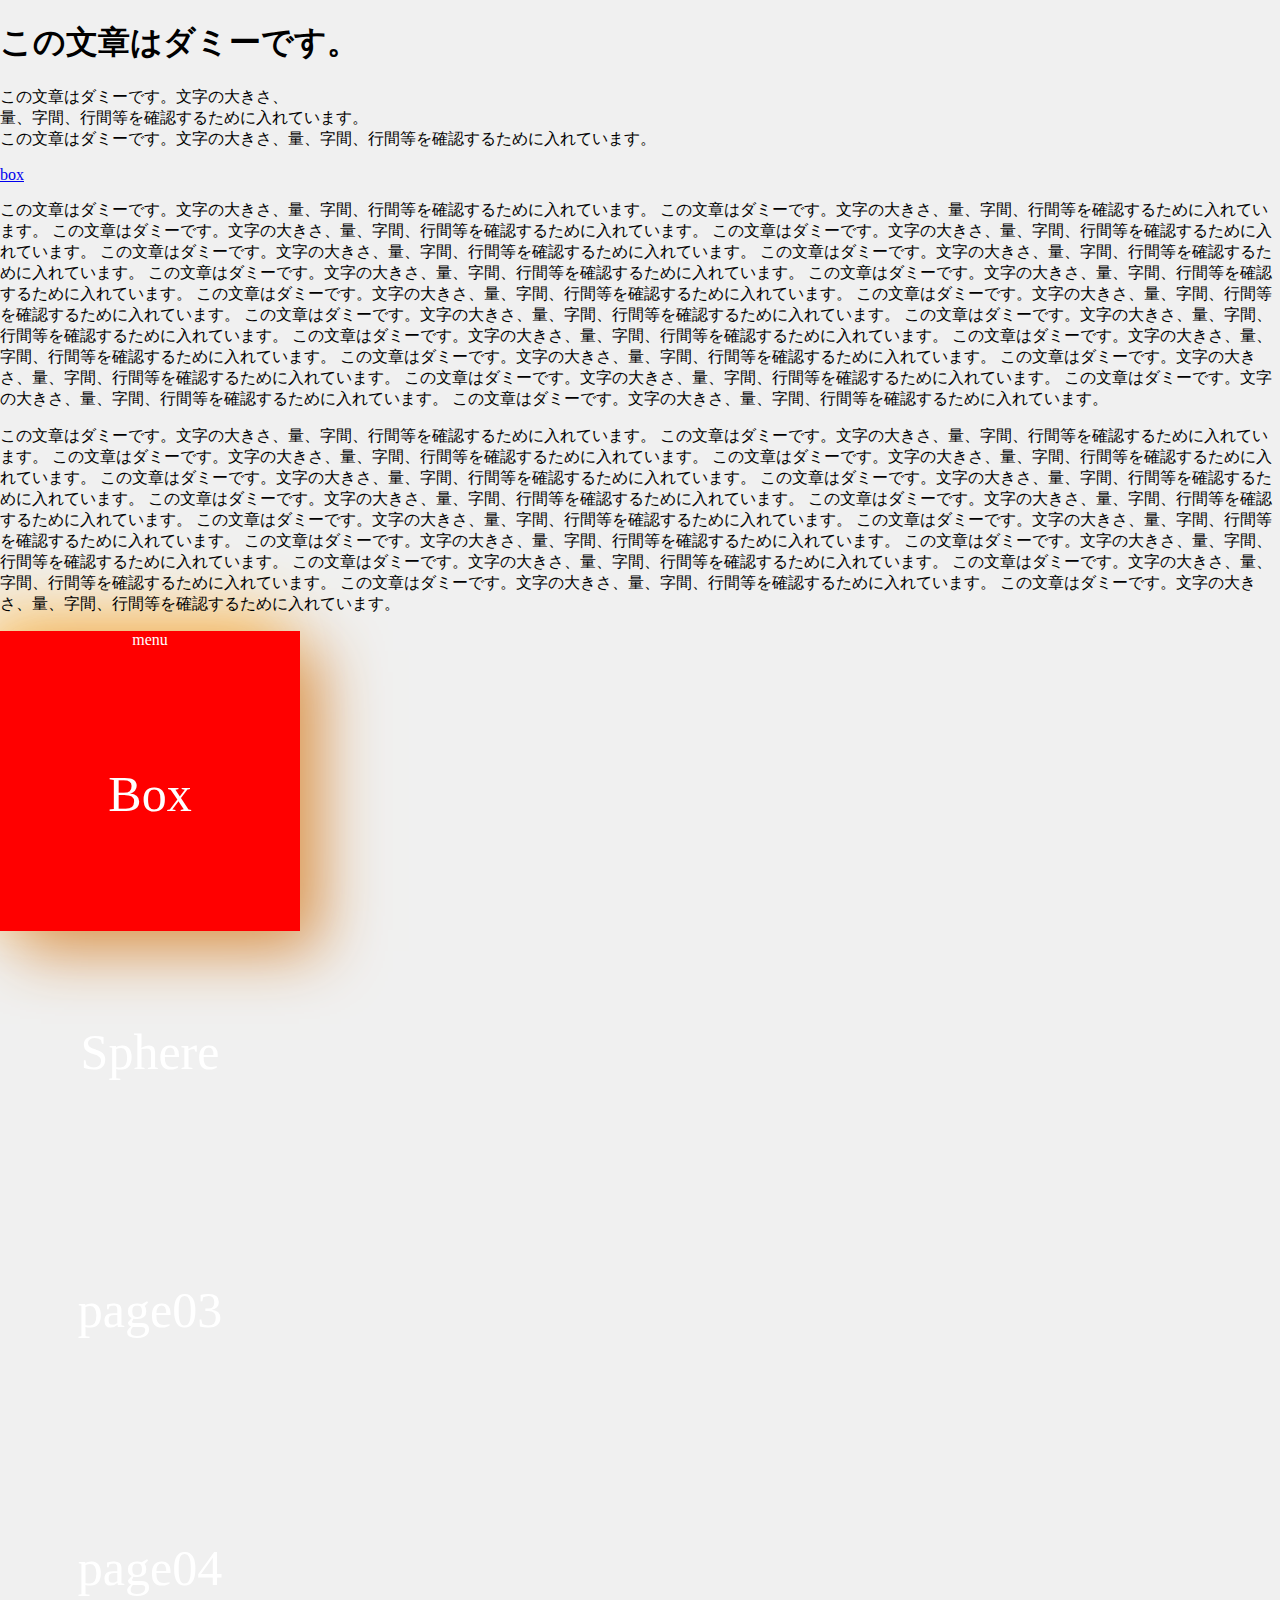
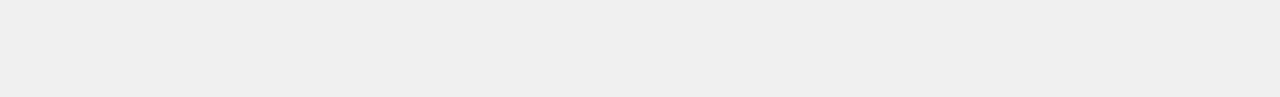
==== html/menu.html @ 265bd2ad "Update menu.html" ====
<!DOCTYPE html>
<html>
<head>
<meta charset="utf-8">
<link href="../css/style.css" rel="stylesheet" type="text/css" /><!-- css -->
<title>Mobile Website UI</title>
</head>

<script src="../js/jquery-1.10.2.min.js"></script><!-- jquery -->
<script src="../js/three.min.js"></script><!-- 3Dライブラリ -->
<!--<script src="js/libs/tween.min.js"></script> アニメーションライブラリ -->
<script src="../js/controls/TrackballControls.js"></script><!-- マウスカメラコントローラ -->
<script src="../js/renderers/CSS3DRenderer.js"></script><!-- CSSを使って3Dを扱うライブラリ -->

<body>
<div id="container"> <!--描画領域（今回はブラウザ全画面を対象にしています） -->
<!--<div class="content" id="num1">
    <a href="page01.html">Box</a>
</div>
<div class="content" id="num2">
    <a href="page02.html">Sphere</a>
</div>
<div class="content" id="num3">
    <a href="page03.html">page03</a>
</div>
<div class="content" id="num4">
    <a href="page04.html">page04</a>
</div>
-->
<div id="html">
    <h1>この文章はダミーです。</h1>
<p>
    この文章はダミーです。文字の大きさ、<br>量、字間、行間等を確認するために入れています。<br>
    この文章はダミーです。文字の大きさ、量、字間、行間等を確認するために入れています。</P>
    <a href="box.html"> box </a>
    
    <p>この文章はダミーです。文字の大きさ、量、字間、行間等を確認するために入れています。
    この文章はダミーです。文字の大きさ、量、字間、行間等を確認するために入れています。
    この文章はダミーです。文字の大きさ、量、字間、行間等を確認するために入れています。
    この文章はダミーです。文字の大きさ、量、字間、行間等を確認するために入れています。
    この文章はダミーです。文字の大きさ、量、字間、行間等を確認するために入れています。
    この文章はダミーです。文字の大きさ、量、字間、行間等を確認するために入れています。
    この文章はダミーです。文字の大きさ、量、字間、行間等を確認するために入れています。
    この文章はダミーです。文字の大きさ、量、字間、行間等を確認するために入れています。
    この文章はダミーです。文字の大きさ、量、字間、行間等を確認するために入れています。
    この文章はダミーです。文字の大きさ、量、字間、行間等を確認するために入れています。
    この文章はダミーです。文字の大きさ、量、字間、行間等を確認するために入れています。
    この文章はダミーです。文字の大きさ、量、字間、行間等を確認するために入れています。
    この文章はダミーです。文字の大きさ、量、字間、行間等を確認するために入れています。
    この文章はダミーです。文字の大きさ、量、字間、行間等を確認するために入れています。
    この文章はダミーです。文字の大きさ、量、字間、行間等を確認するために入れています。
    この文章はダミーです。文字の大きさ、量、字間、行間等を確認するために入れています。
    この文章はダミーです。文字の大きさ、量、字間、行間等を確認するために入れています。
    この文章はダミーです。文字の大きさ、量、字間、行間等を確認するために入れています。
    この文章はダミーです。文字の大きさ、量、字間、行間等を確認するために入れています。
    </p>
    <p>この文章はダミーです。文字の大きさ、量、字間、行間等を確認するために入れています。
    この文章はダミーです。文字の大きさ、量、字間、行間等を確認するために入れています。
    この文章はダミーです。文字の大きさ、量、字間、行間等を確認するために入れています。
    この文章はダミーです。文字の大きさ、量、字間、行間等を確認するために入れています。
    この文章はダミーです。文字の大きさ、量、字間、行間等を確認するために入れています。
    この文章はダミーです。文字の大きさ、量、字間、行間等を確認するために入れています。
    この文章はダミーです。文字の大きさ、量、字間、行間等を確認するために入れています。
    この文章はダミーです。文字の大きさ、量、字間、行間等を確認するために入れています。
    この文章はダミーです。文字の大きさ、量、字間、行間等を確認するために入れています。
    この文章はダミーです。文字の大きさ、量、字間、行間等を確認するために入れています。
    この文章はダミーです。文字の大きさ、量、字間、行間等を確認するために入れています。
    この文章はダミーです。文字の大きさ、量、字間、行間等を確認するために入れています。
    この文章はダミーです。文字の大きさ、量、字間、行間等を確認するために入れています。
    この文章はダミーです。文字の大きさ、量、字間、行間等を確認するために入れています。
    この文章はダミーです。文字の大きさ、量、字間、行間等を確認するために入れています。
    この文章はダミーです。文字の大きさ、量、字間、行間等を確認するために入れています。
</p>
    </div>

<div class="content" id="num5">
    <p>menu</p>
    <a href="page01.html">Box</a>
    <a href="page02.html">Sphere</a>
    <a href="page03.html">page03</a>
    <a href="page04.html">page04</a>
</div>
</div>
<script src="../js/app.js"></script><!-- メインプログラム -->

</body>
</html>
---- css/style.css ----
html,
body {
  height: 100%;
}
body {
  background-color: #f0f0f0;
  margin: 0;
  overflow: hidden;
}

.content {
  width: 300px;
  height: 300px;
  text-align: center;
}

#num1 {
  border-radius: 50px;
background: #93dcff;
box-shadow:  20px 20px 60px #7dbbd9, 
             -20px -20px 60px #a9fdff;
}

.content a {
  display: block;
  padding: 100px 0;
  text-align: center;
  font-size:50px;
  text-decoration: none;
  color:white;
}

#num2 {
border-radius: 50px;
background: linear-gradient(145deg, #6fff6f, #5ee65e);
box-shadow:  20px 20px 60px #58d958, 
             -20px -20px 60px #78ff78;
}

#num3 {
  border-radius: 50px;
background: linear-gradient(145deg, #ffd6ff, #e6b4e6);
box-shadow:  20px 20px 60px #d9aad9, 
             -20px -20px 60px #ffe6ff;background-color:pink;
}

#num4 {
  border-radius: 50px;
background: linear-gradient(145deg, #ffbd6b, #e69f5a);
box-shadow:  20px 20px 60px #d99655, 
             -20px -20px 60px #ffcc73;
}

#num2 {
  background-color:yellowgreen;
}

#num3 {
  background-color:pink;
}

#num4 {
  background-color:orange;
}

#num5 {
  border-radius; 70px;
  background: red;
  box-shadow:  20px 20px 60px #d99655, 
             -20px -20px 60px #ffcc73;
  color:white;
}
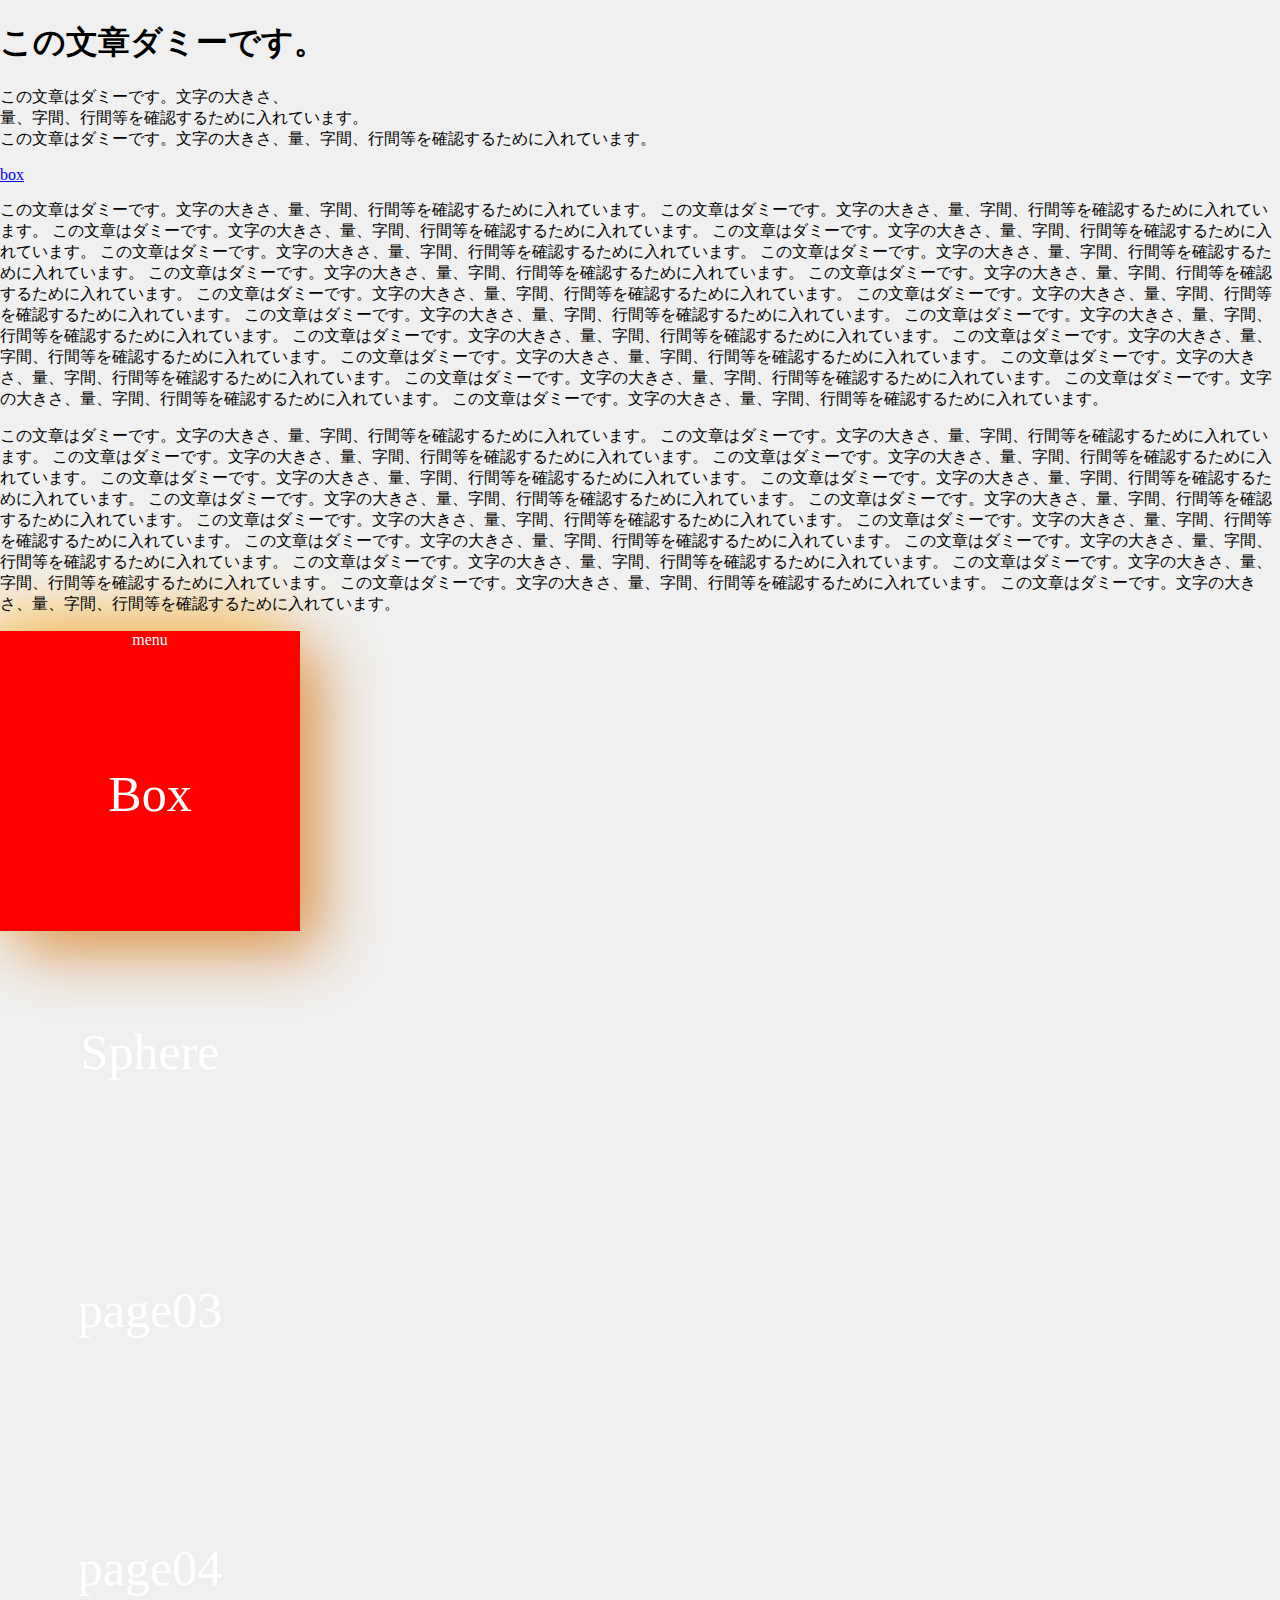
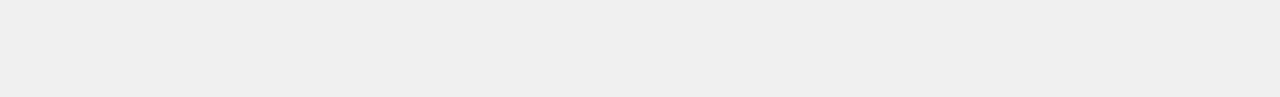
==== commit 62bd1009: "Update menu.html" ====
--- a/html/menu.html
+++ b/html/menu.html
@@ -13,7 +13,7 @@
 <script src="../js/renderers/CSS3DRenderer.js"></script><!-- CSSを使って3Dを扱うライブラリ -->
 
 <body>
-<div id="container"> <!--描画領域（今回はブラウザ全画面を対象にしています） -->
+    <div id="container"></div> <!--描画領域（今回はブラウザ全画面を対象にしています） -->
 <!--<div class="content" id="num1">
     <a href="page01.html">Box</a>
 </div>
@@ -27,12 +27,12 @@
     <a href="page04.html">page04</a>
 </div>
 -->
-<div id="html">
-    <h1>この文章はダミーです。</h1>
+<div id="">
+    <h1>この文章ダミーです。</h1>
 <p>
     この文章はダミーです。文字の大きさ、<br>量、字間、行間等を確認するために入れています。<br>
     この文章はダミーです。文字の大きさ、量、字間、行間等を確認するために入れています。</P>
-    <a href="box.html"> box </a>
+    <a href="page01.html"> box </a>
     
     <p>この文章はダミーです。文字の大きさ、量、字間、行間等を確認するために入れています。
     この文章はダミーです。文字の大きさ、量、字間、行間等を確認するために入れています。
@@ -80,7 +80,7 @@
     <a href="page03.html">page03</a>
     <a href="page04.html">page04</a>
 </div>
-</div>
+
 <script src="../js/app.js"></script><!-- メインプログラム -->
 
 </body>
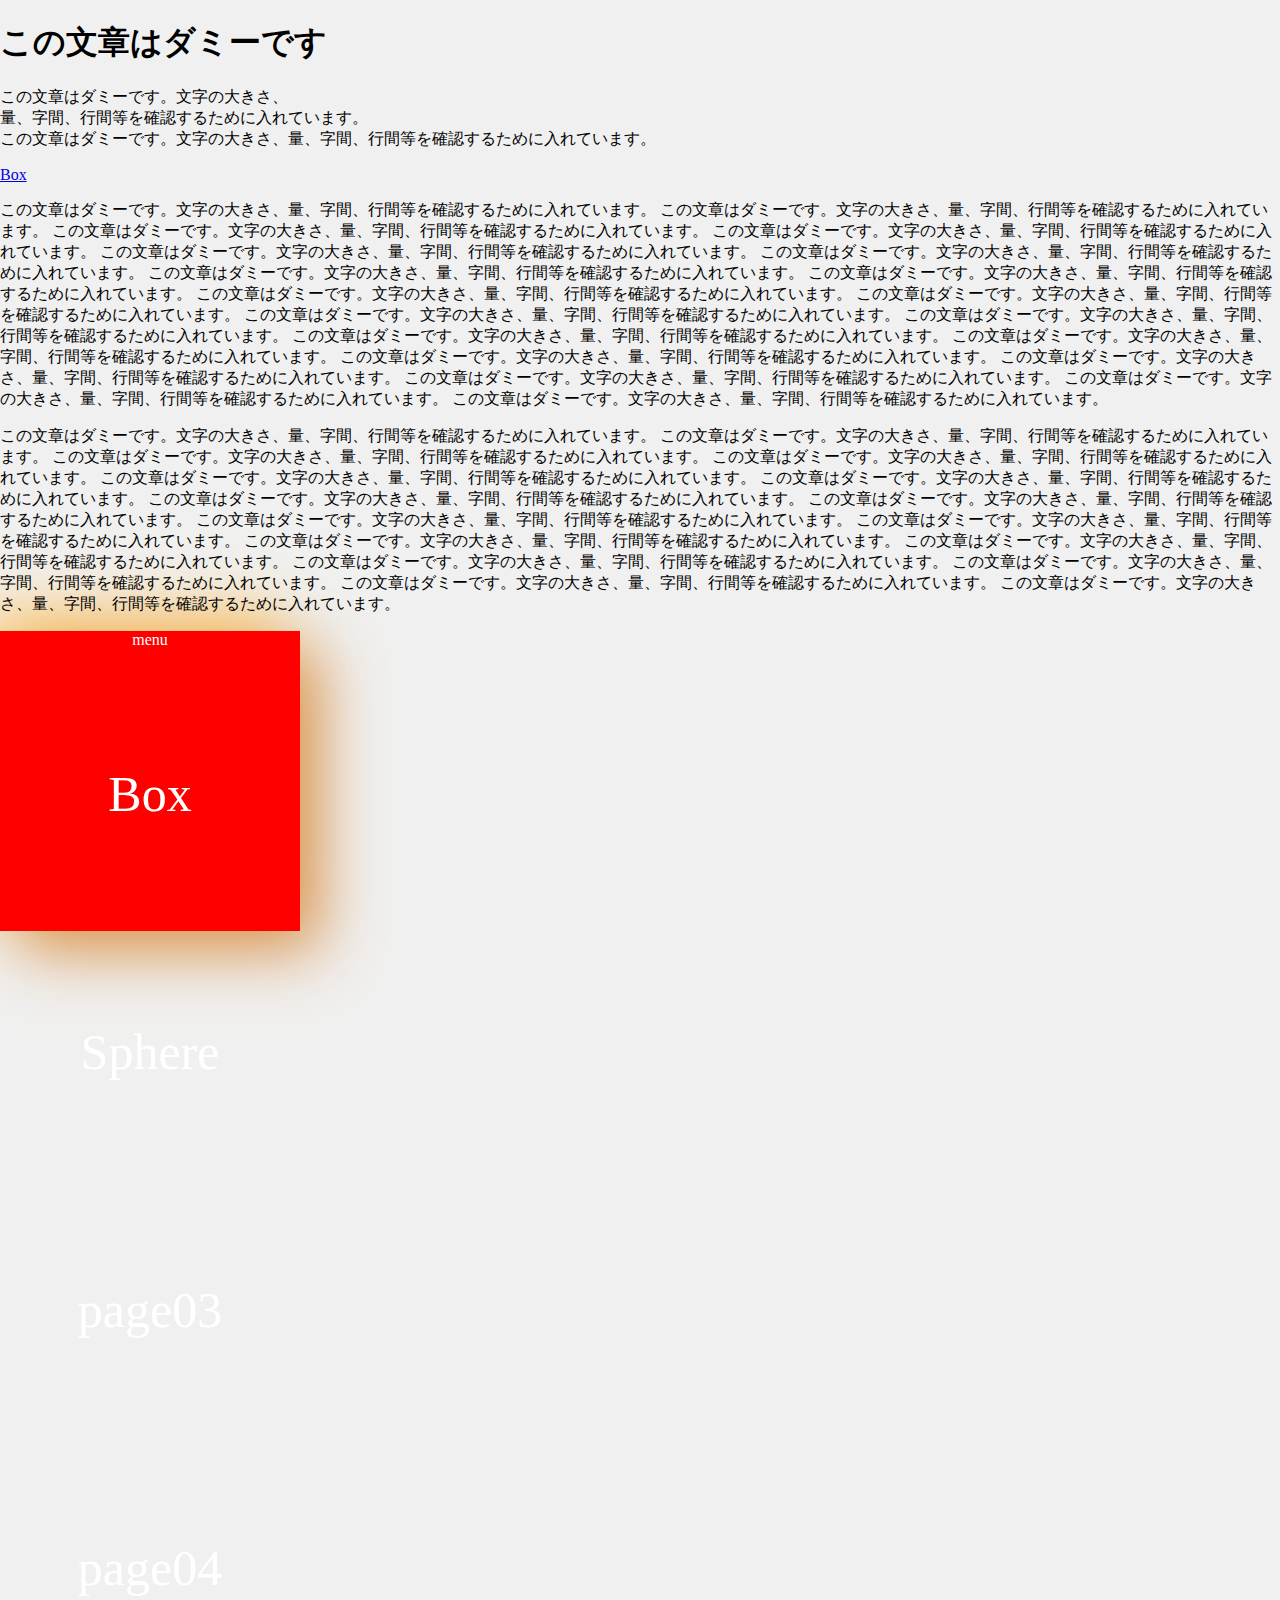
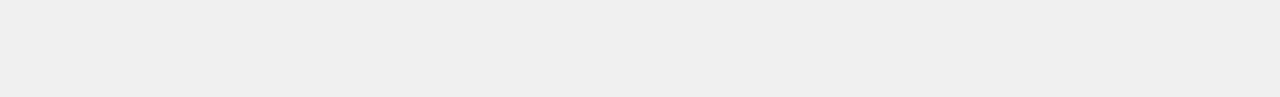
==== commit c71d817a: "Update menu.html" ====
--- a/html/menu.html
+++ b/html/menu.html
@@ -13,6 +13,7 @@
 <script src="../js/renderers/CSS3DRenderer.js"></script><!-- CSSを使って3Dを扱うライブラリ -->
 
 <body>
+    <div id="scroll">
     <div id="container"></div> <!--描画領域（今回はブラウザ全画面を対象にしています） -->
 <!--<div class="content" id="num1">
     <a href="page01.html">Box</a>
@@ -27,12 +28,12 @@
     <a href="page04.html">page04</a>
 </div>
 -->
-<div id="">
-    <h1>この文章ダミーです。</h1>
+<div id="text">
+    <h1>この文章はダミーです</h1>
 <p>
     この文章はダミーです。文字の大きさ、<br>量、字間、行間等を確認するために入れています。<br>
     この文章はダミーです。文字の大きさ、量、字間、行間等を確認するために入れています。</P>
-    <a href="page01.html"> box </a>
+    <a href="page01.html"> Box </a> <p id="number"></p>
     
     <p>この文章はダミーです。文字の大きさ、量、字間、行間等を確認するために入れています。
     この文章はダミーです。文字の大きさ、量、字間、行間等を確認するために入れています。
@@ -72,7 +73,7 @@
     この文章はダミーです。文字の大きさ、量、字間、行間等を確認するために入れています。
 </p>
     </div>
-
+<div id="container"></div>
 <div class="content" id="num5">
     <p>menu</p>
     <a href="page01.html">Box</a>
@@ -82,6 +83,7 @@
 </div>
 
 <script src="../js/app.js"></script><!-- メインプログラム -->
-
+    
+</div>
 </body>
 </html>
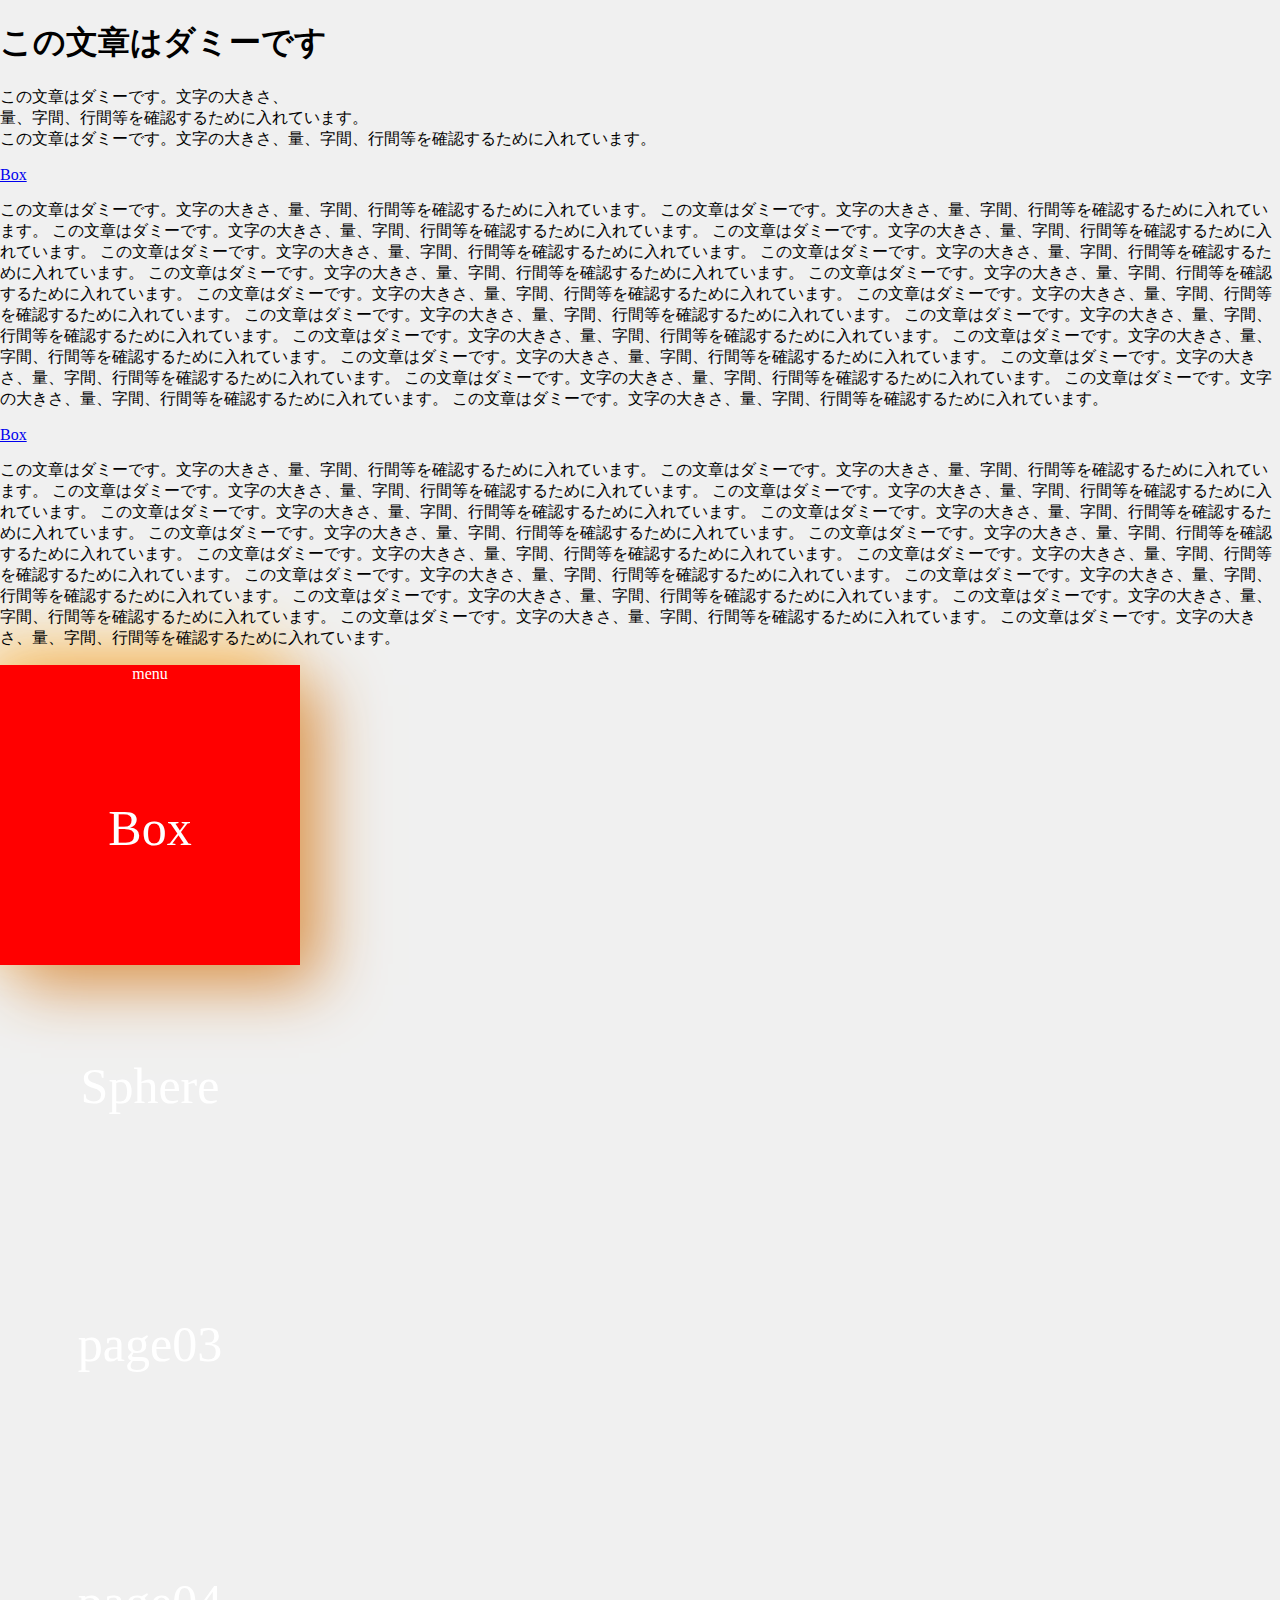
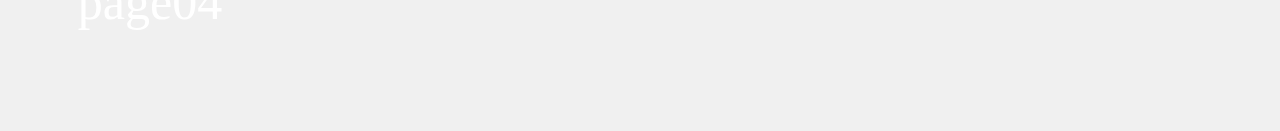
==== commit df068184: "Update menu.html" ====
--- a/html/menu.html
+++ b/html/menu.html
@@ -55,6 +55,7 @@
     この文章はダミーです。文字の大きさ、量、字間、行間等を確認するために入れています。
     この文章はダミーです。文字の大きさ、量、字間、行間等を確認するために入れています。
     </p>
+    <a href="page01.html"> Box </a>
     <p>この文章はダミーです。文字の大きさ、量、字間、行間等を確認するために入れています。
     この文章はダミーです。文字の大きさ、量、字間、行間等を確認するために入れています。
     この文章はダミーです。文字の大きさ、量、字間、行間等を確認するために入れています。
@@ -81,9 +82,9 @@
     <a href="page03.html">page03</a>
     <a href="page04.html">page04</a>
 </div>
-
+</div>
 <script src="../js/app.js"></script><!-- メインプログラム -->
     
-</div>
+
 </body>
 </html>
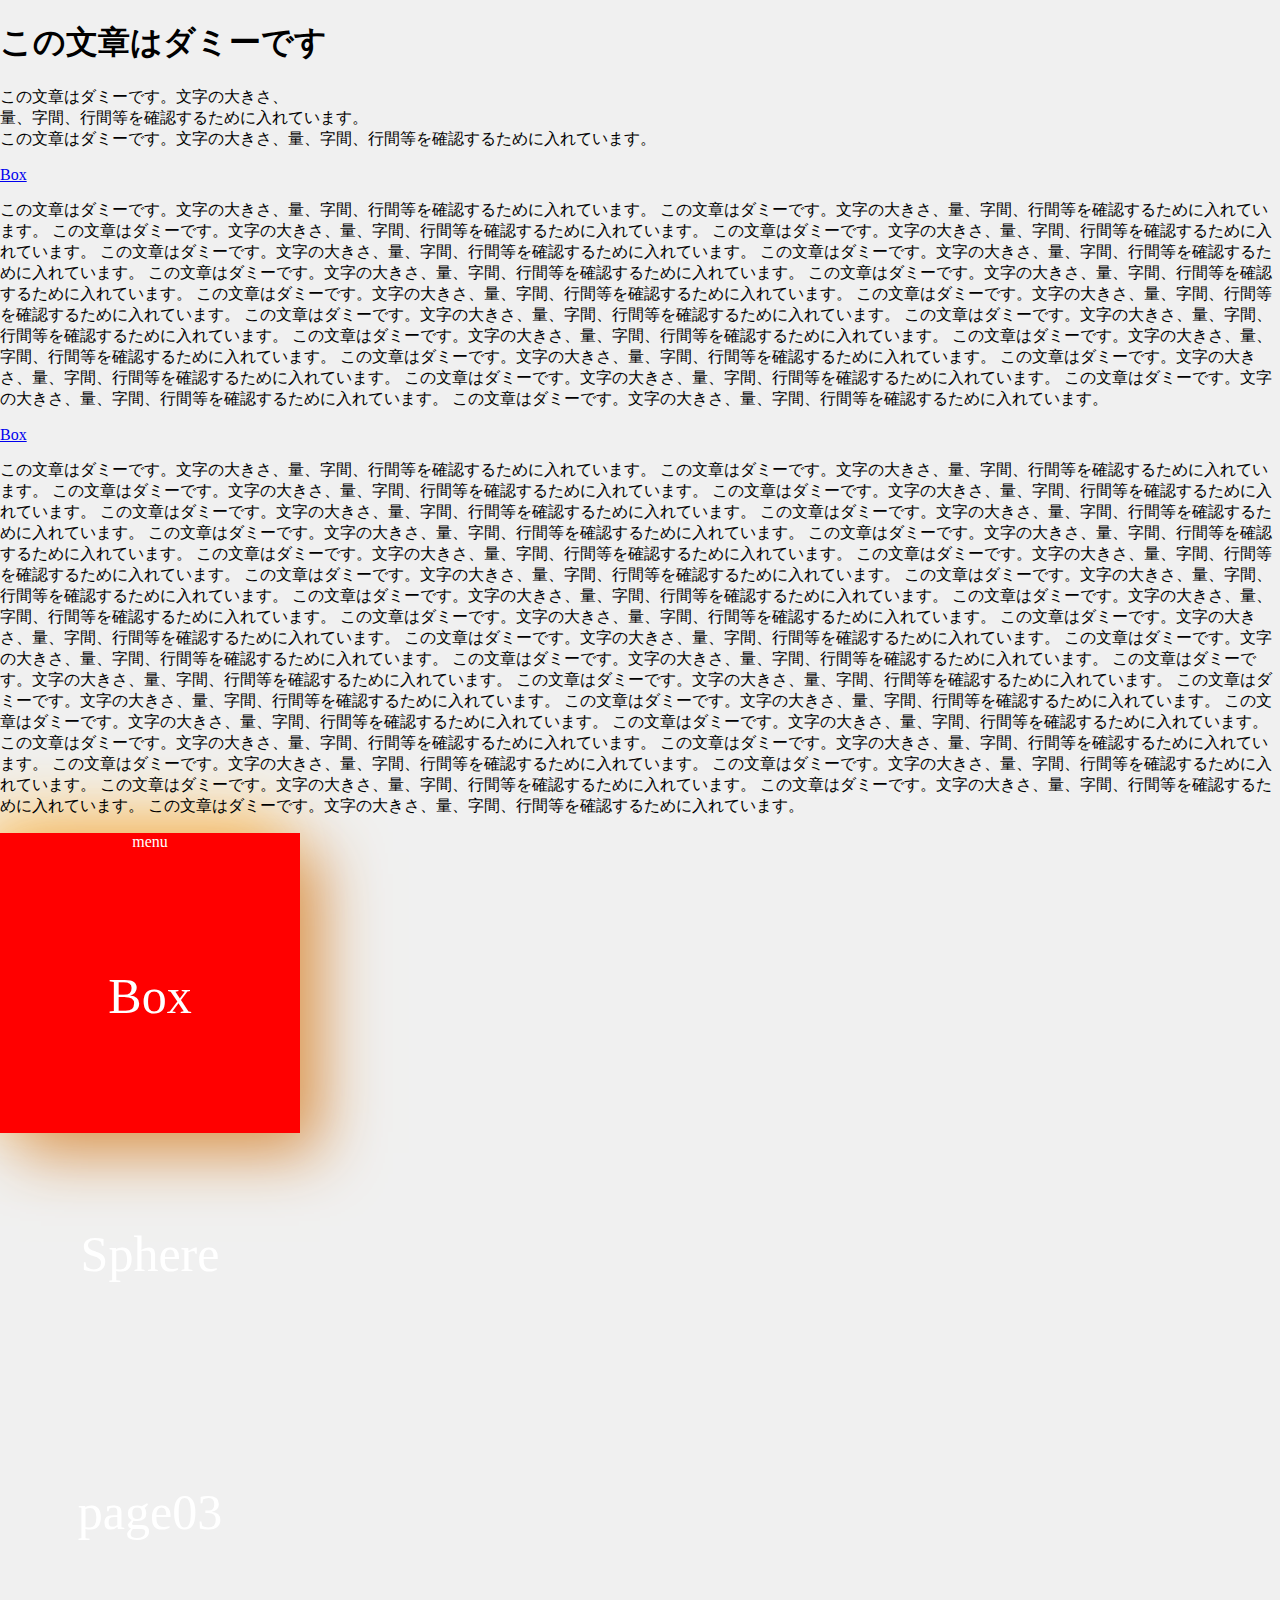
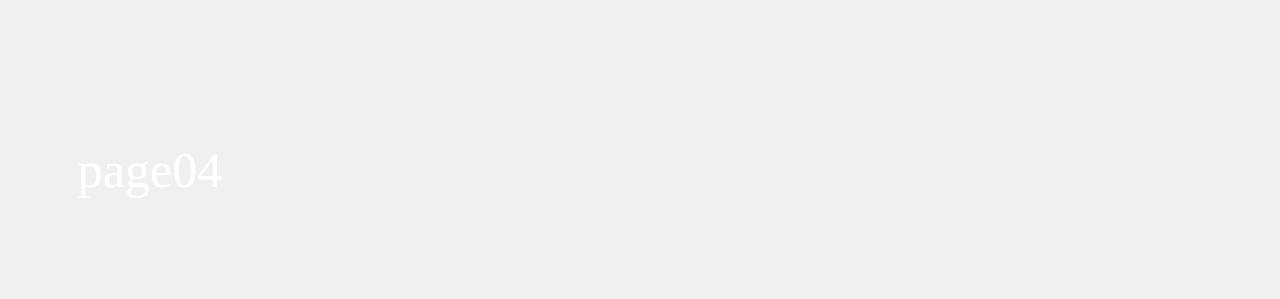
==== commit 36aaa2af: "Update menu.html" ====
--- a/html/menu.html
+++ b/html/menu.html
@@ -72,6 +72,22 @@
     この文章はダミーです。文字の大きさ、量、字間、行間等を確認するために入れています。
     この文章はダミーです。文字の大きさ、量、字間、行間等を確認するために入れています。
     この文章はダミーです。文字の大きさ、量、字間、行間等を確認するために入れています。
+    この文章はダミーです。文字の大きさ、量、字間、行間等を確認するために入れています。
+    この文章はダミーです。文字の大きさ、量、字間、行間等を確認するために入れています。
+    この文章はダミーです。文字の大きさ、量、字間、行間等を確認するために入れています。
+    この文章はダミーです。文字の大きさ、量、字間、行間等を確認するために入れています。
+    この文章はダミーです。文字の大きさ、量、字間、行間等を確認するために入れています。
+    この文章はダミーです。文字の大きさ、量、字間、行間等を確認するために入れています。
+    この文章はダミーです。文字の大きさ、量、字間、行間等を確認するために入れています。
+    この文章はダミーです。文字の大きさ、量、字間、行間等を確認するために入れています。
+    この文章はダミーです。文字の大きさ、量、字間、行間等を確認するために入れています。
+    この文章はダミーです。文字の大きさ、量、字間、行間等を確認するために入れています。
+    この文章はダミーです。文字の大きさ、量、字間、行間等を確認するために入れています。
+    この文章はダミーです。文字の大きさ、量、字間、行間等を確認するために入れています。
+    この文章はダミーです。文字の大きさ、量、字間、行間等を確認するために入れています。
+    この文章はダミーです。文字の大きさ、量、字間、行間等を確認するために入れています。
+    この文章はダミーです。文字の大きさ、量、字間、行間等を確認するために入れています。
+    この文章はダミーです。文字の大きさ、量、字間、行間等を確認するために入れています。
 </p>
     </div>
 <div id="container"></div>
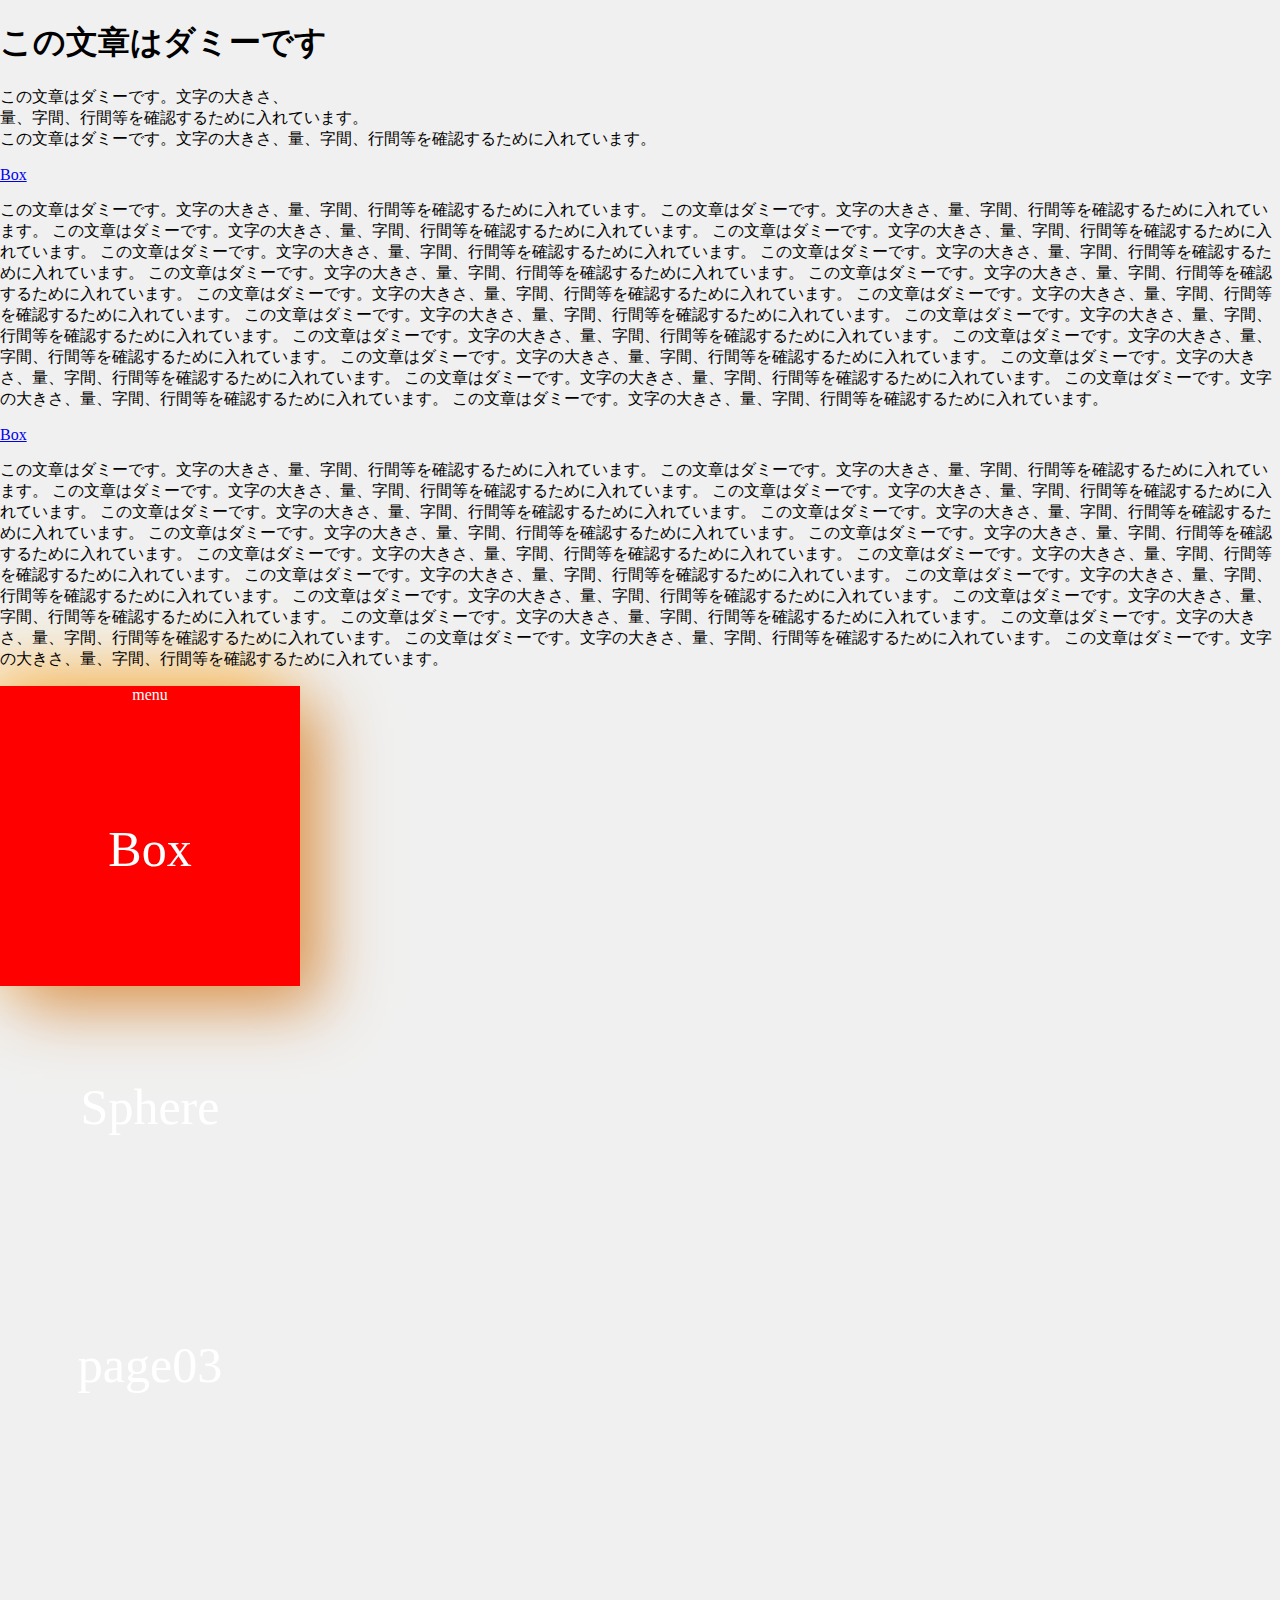
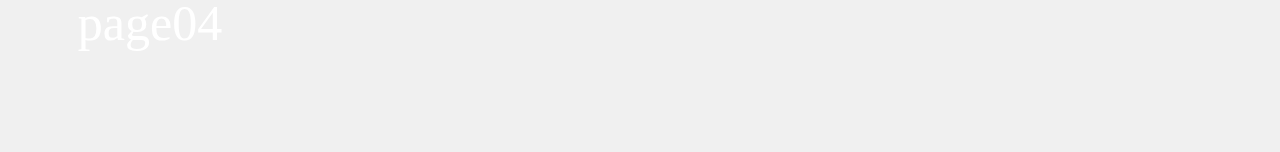
==== commit 985e8a18: "Update menu.html" ====
--- a/html/menu.html
+++ b/html/menu.html
@@ -74,20 +74,6 @@
     この文章はダミーです。文字の大きさ、量、字間、行間等を確認するために入れています。
     この文章はダミーです。文字の大きさ、量、字間、行間等を確認するために入れています。
     この文章はダミーです。文字の大きさ、量、字間、行間等を確認するために入れています。
-    この文章はダミーです。文字の大きさ、量、字間、行間等を確認するために入れています。
-    この文章はダミーです。文字の大きさ、量、字間、行間等を確認するために入れています。
-    この文章はダミーです。文字の大きさ、量、字間、行間等を確認するために入れています。
-    この文章はダミーです。文字の大きさ、量、字間、行間等を確認するために入れています。
-    この文章はダミーです。文字の大きさ、量、字間、行間等を確認するために入れています。
-    この文章はダミーです。文字の大きさ、量、字間、行間等を確認するために入れています。
-    この文章はダミーです。文字の大きさ、量、字間、行間等を確認するために入れています。
-    この文章はダミーです。文字の大きさ、量、字間、行間等を確認するために入れています。
-    この文章はダミーです。文字の大きさ、量、字間、行間等を確認するために入れています。
-    この文章はダミーです。文字の大きさ、量、字間、行間等を確認するために入れています。
-    この文章はダミーです。文字の大きさ、量、字間、行間等を確認するために入れています。
-    この文章はダミーです。文字の大きさ、量、字間、行間等を確認するために入れています。
-    この文章はダミーです。文字の大きさ、量、字間、行間等を確認するために入れています。
-    この文章はダミーです。文字の大きさ、量、字間、行間等を確認するために入れています。
 </p>
     </div>
 <div id="container"></div>
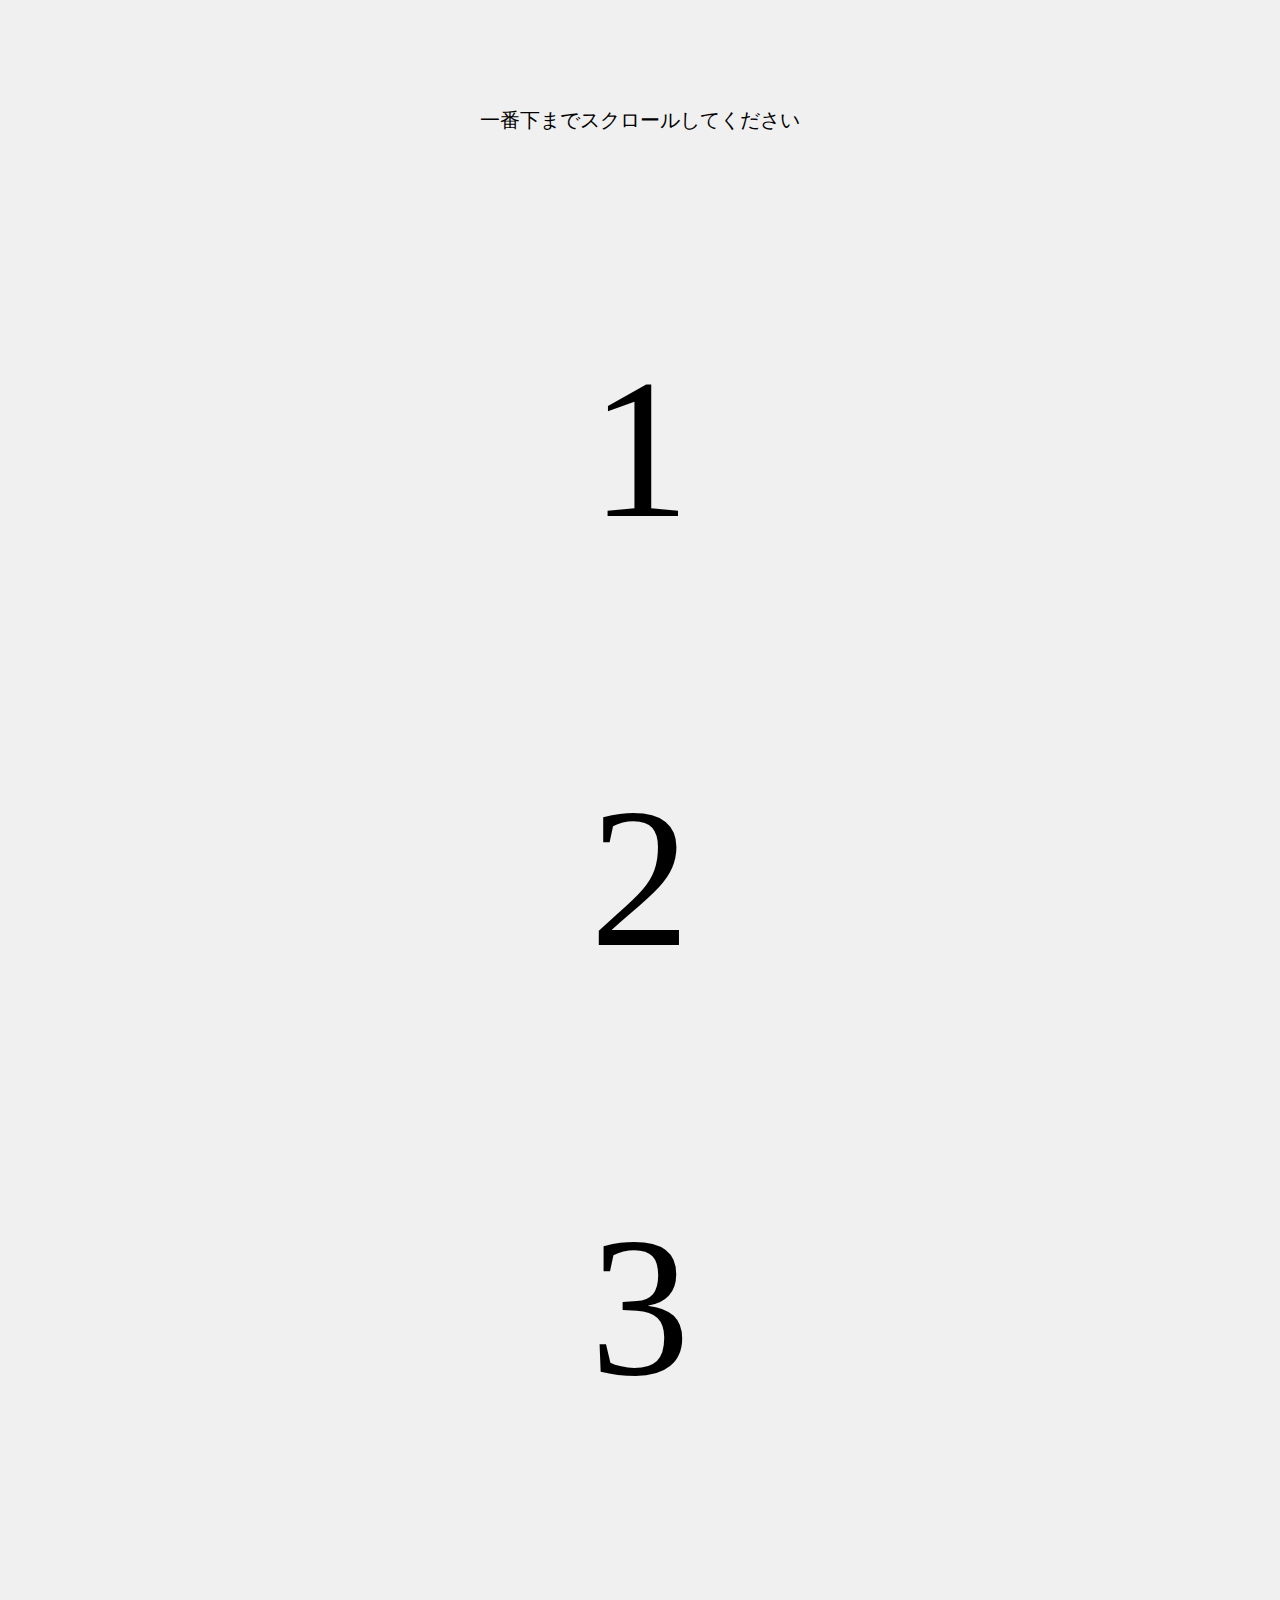
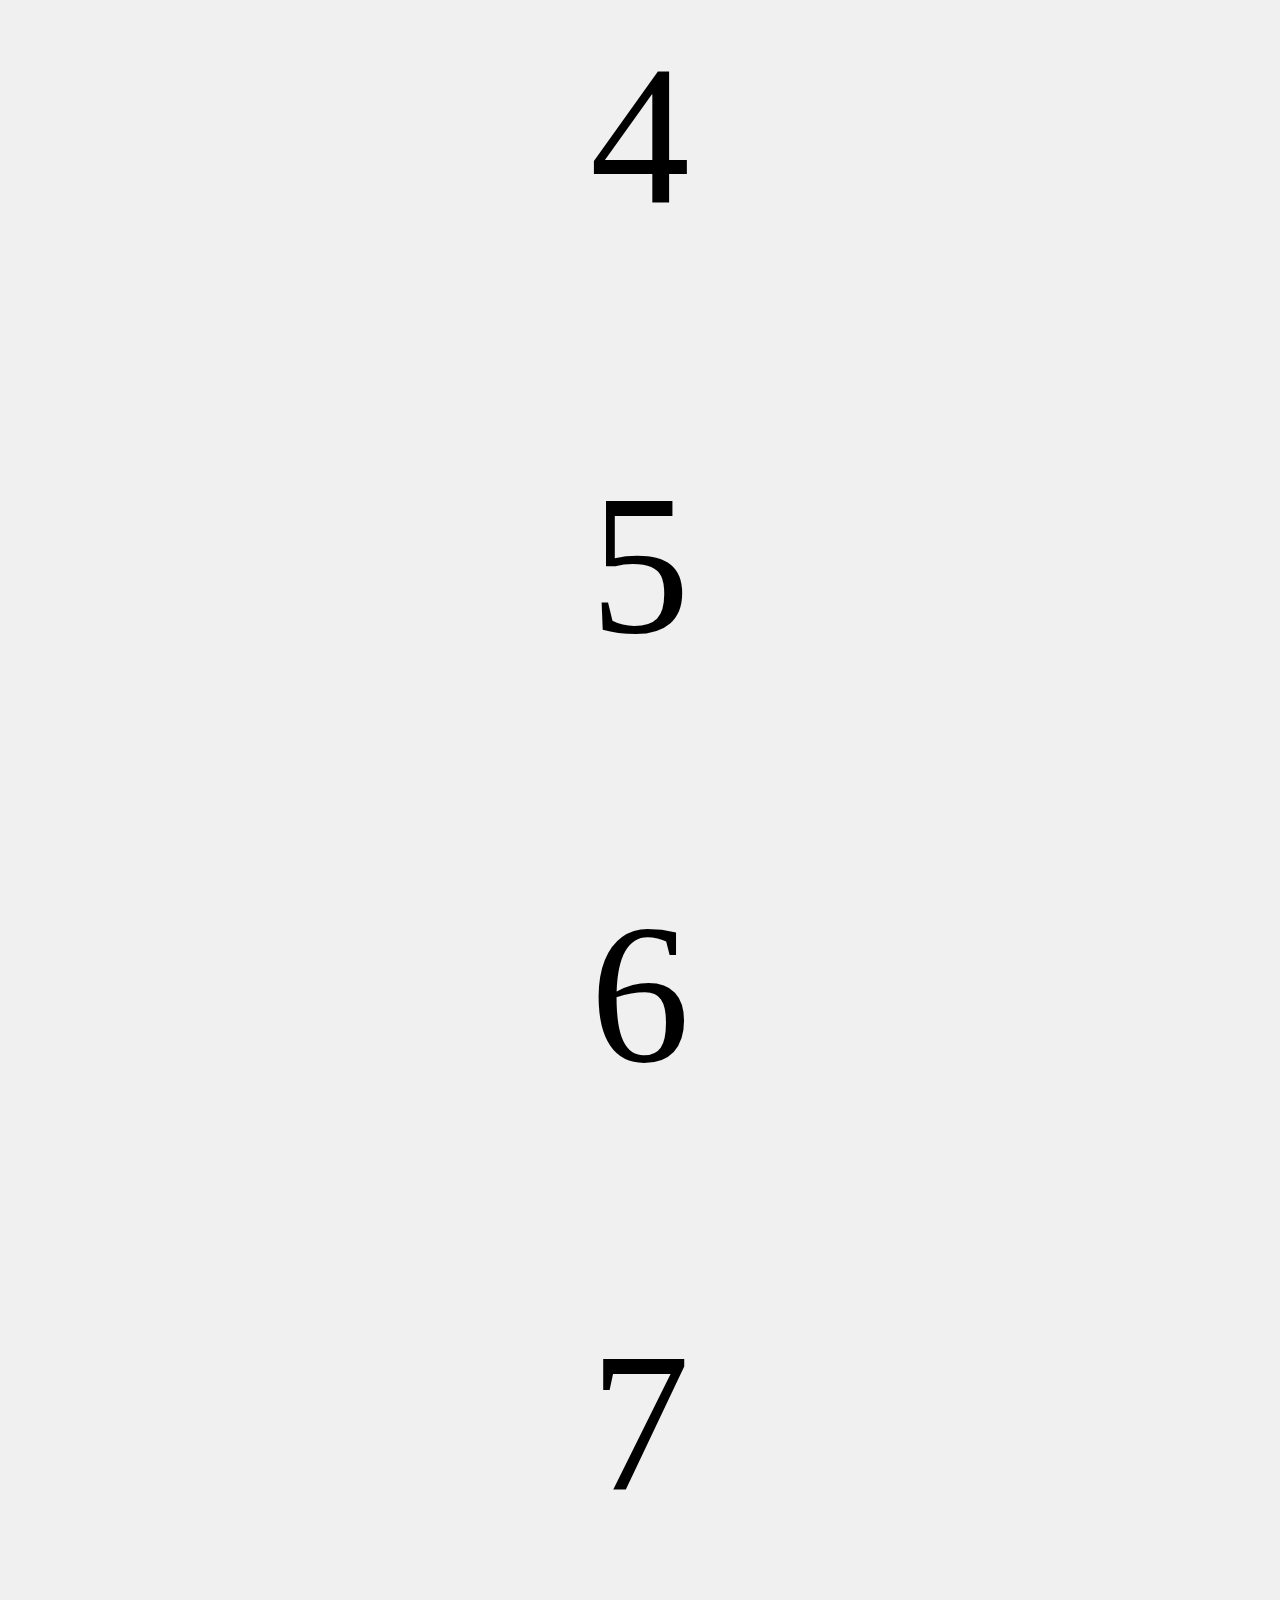
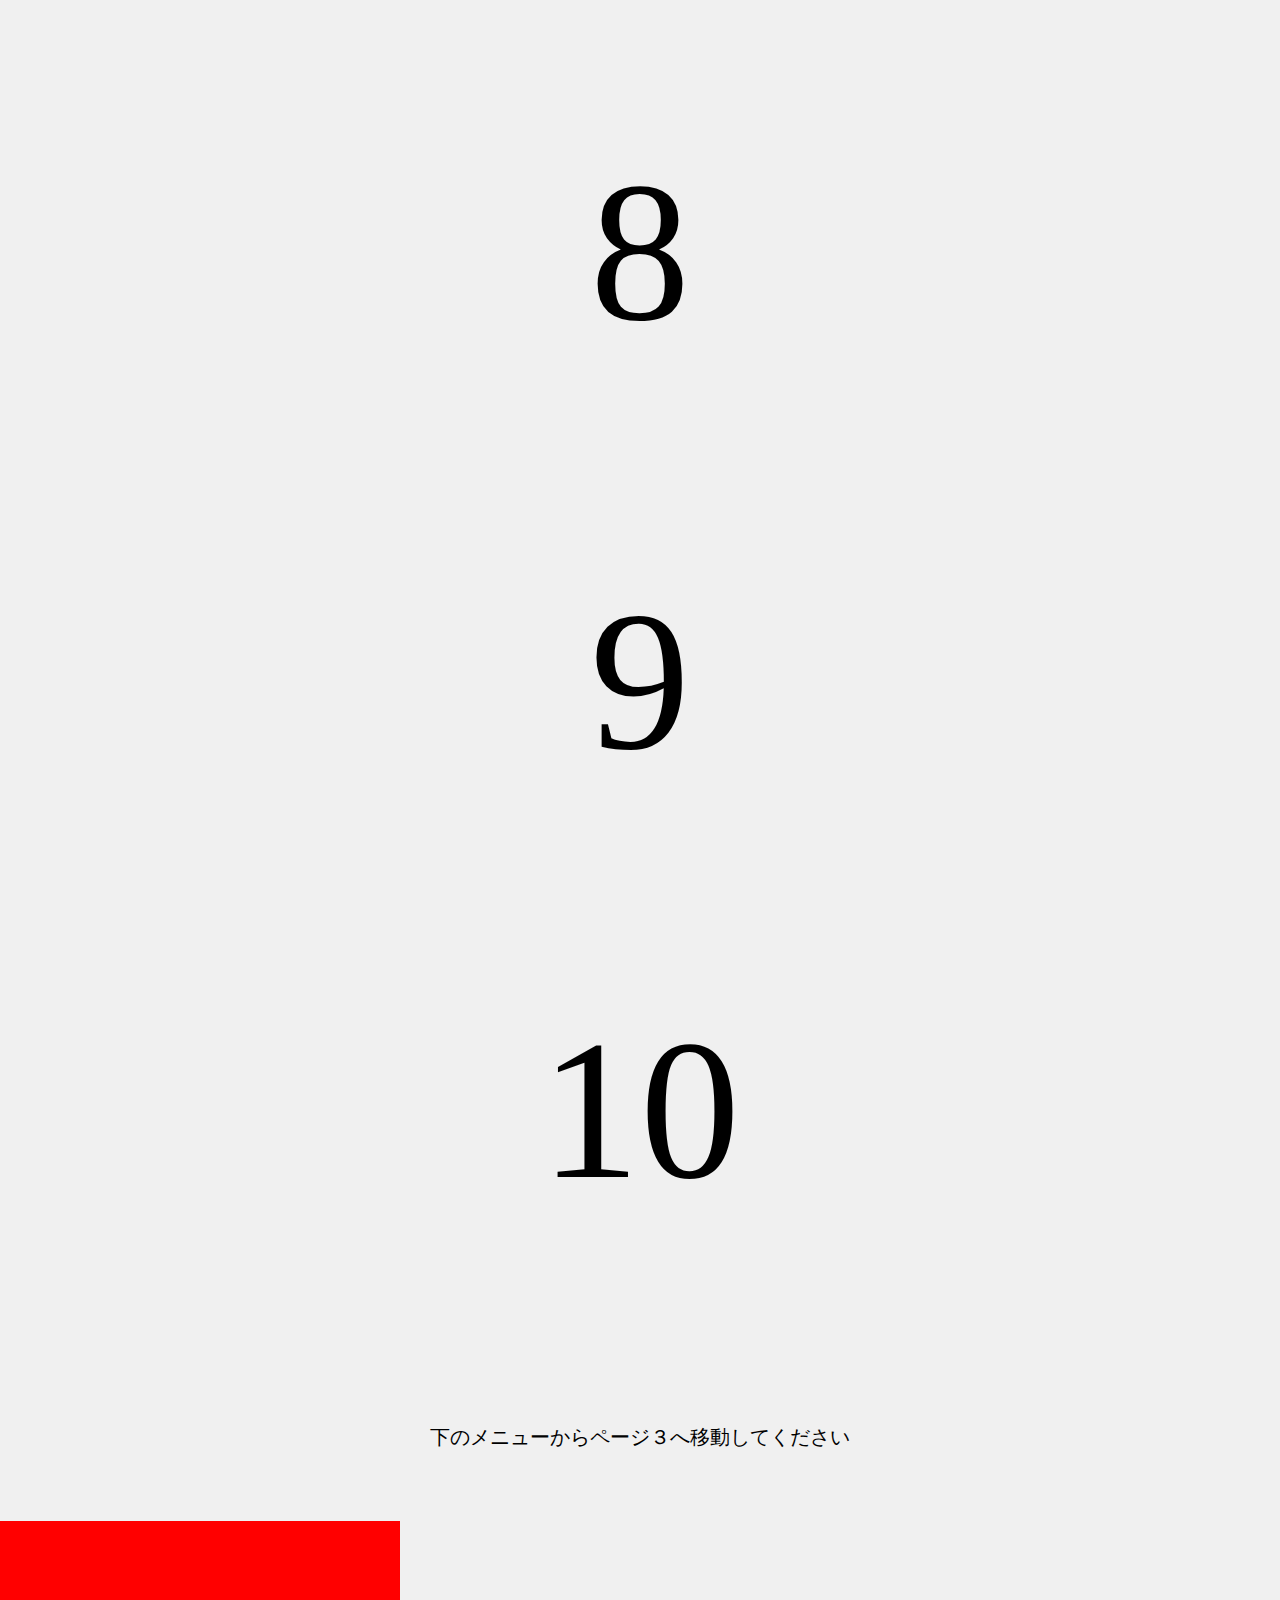
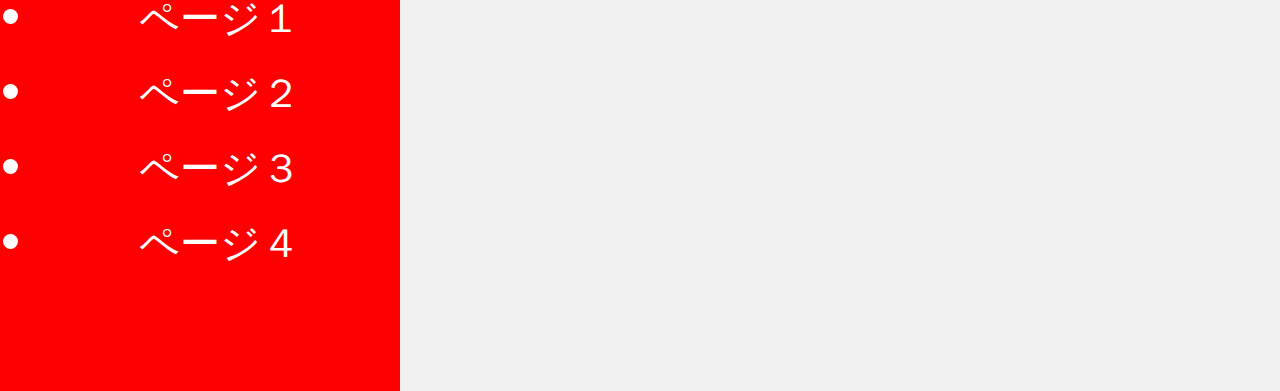
==== commit 460315c4: "Update menu.html" ====
--- a/html/menu.html
+++ b/html/menu.html
@@ -13,79 +13,44 @@
 <script src="../js/renderers/CSS3DRenderer.js"></script><!-- CSSを使って3Dを扱うライブラリ -->
 
 <body>
+    <p id="number"></p>
     <div id="scroll">
-    <div id="container"></div> <!--描画領域（今回はブラウザ全画面を対象にしています） -->
-<!--<div class="content" id="num1">
-    <a href="page01.html">Box</a>
-</div>
-<div class="content" id="num2">
-    <a href="page02.html">Sphere</a>
-</div>
-<div class="content" id="num3">
-    <a href="page03.html">page03</a>
-</div>
-<div class="content" id="num4">
-    <a href="page04.html">page04</a>
-</div>
--->
-<div id="text">
-    <h1>この文章はダミーです</h1>
-<p>
-    この文章はダミーです。文字の大きさ、<br>量、字間、行間等を確認するために入れています。<br>
-    この文章はダミーです。文字の大きさ、量、字間、行間等を確認するために入れています。</P>
-    <a href="page01.html"> Box </a> <p id="number"></p>
-    
-    <p>この文章はダミーです。文字の大きさ、量、字間、行間等を確認するために入れています。
-    この文章はダミーです。文字の大きさ、量、字間、行間等を確認するために入れています。
-    この文章はダミーです。文字の大きさ、量、字間、行間等を確認するために入れています。
-    この文章はダミーです。文字の大きさ、量、字間、行間等を確認するために入れています。
-    この文章はダミーです。文字の大きさ、量、字間、行間等を確認するために入れています。
-    この文章はダミーです。文字の大きさ、量、字間、行間等を確認するために入れています。
-    この文章はダミーです。文字の大きさ、量、字間、行間等を確認するために入れています。
-    この文章はダミーです。文字の大きさ、量、字間、行間等を確認するために入れています。
-    この文章はダミーです。文字の大きさ、量、字間、行間等を確認するために入れています。
-    この文章はダミーです。文字の大きさ、量、字間、行間等を確認するために入れています。
-    この文章はダミーです。文字の大きさ、量、字間、行間等を確認するために入れています。
-    この文章はダミーです。文字の大きさ、量、字間、行間等を確認するために入れています。
-    この文章はダミーです。文字の大きさ、量、字間、行間等を確認するために入れています。
-    この文章はダミーです。文字の大きさ、量、字間、行間等を確認するために入れています。
-    この文章はダミーです。文字の大きさ、量、字間、行間等を確認するために入れています。
-    この文章はダミーです。文字の大きさ、量、字間、行間等を確認するために入れています。
-    この文章はダミーです。文字の大きさ、量、字間、行間等を確認するために入れています。
-    この文章はダミーです。文字の大きさ、量、字間、行間等を確認するために入れています。
-    この文章はダミーです。文字の大きさ、量、字間、行間等を確認するために入れています。
-    </p>
-    <a href="page01.html"> Box </a>
-    <p>この文章はダミーです。文字の大きさ、量、字間、行間等を確認するために入れています。
-    この文章はダミーです。文字の大きさ、量、字間、行間等を確認するために入れています。
-    この文章はダミーです。文字の大きさ、量、字間、行間等を確認するために入れています。
-    この文章はダミーです。文字の大きさ、量、字間、行間等を確認するために入れています。
-    この文章はダミーです。文字の大きさ、量、字間、行間等を確認するために入れています。
-    この文章はダミーです。文字の大きさ、量、字間、行間等を確認するために入れています。
-    この文章はダミーです。文字の大きさ、量、字間、行間等を確認するために入れています。
-    この文章はダミーです。文字の大きさ、量、字間、行間等を確認するために入れています。
-    この文章はダミーです。文字の大きさ、量、字間、行間等を確認するために入れています。
-    この文章はダミーです。文字の大きさ、量、字間、行間等を確認するために入れています。
-    この文章はダミーです。文字の大きさ、量、字間、行間等を確認するために入れています。
-    この文章はダミーです。文字の大きさ、量、字間、行間等を確認するために入れています。
-    この文章はダミーです。文字の大きさ、量、字間、行間等を確認するために入れています。
-    この文章はダミーです。文字の大きさ、量、字間、行間等を確認するために入れています。
-    この文章はダミーです。文字の大きさ、量、字間、行間等を確認するために入れています。
-    この文章はダミーです。文字の大きさ、量、字間、行間等を確認するために入れています。
-    この文章はダミーです。文字の大きさ、量、字間、行間等を確認するために入れています。
-    この文章はダミーです。文字の大きさ、量、字間、行間等を確認するために入れています。
-</p>
+        <div id="container"></div> <!--描画領域（今回はブラウザ全画面を対象にしています） -->
+        <div id="text">
+　             <p class="instructor" id="inst_top">一番下までスクロールしてください</p>
+            <div id="num">
+             <p>1</p>
+             <p>2</p>
+             <p>3</p>
+             <p>4</p>
+             <p>5</p>
+             <p>6</p>
+             <p>7</p>
+             <p>8</p>
+             <p>9</p>
+             <p>10</p>
+             </div>
+               <p class="instructor" id="inst_bottom">下のメニューからページ３へ移動してください</p>
+        </div>
+        <div id="container"></div>
+        <div class="content" id="num5">
+                 <ul class="drawer-list">
+                  <li class="drawer-item">
+                    <a href="menu.html">ページ１</a>
+                  </li>
+                  <li class="drawer-item">
+                     <a href="menu.html">ページ２</a>
+                  </li>
+                  <li class="drawer-item">
+                    <a href="page03.html">ページ３</a>
+                  </li>
+                  <li class="drawer-item">
+                    <a href="menu.html">ページ４</a>
+                  </li>
+                </ul>
+        </div>
     </div>
-<div id="container"></div>
-<div class="content" id="num5">
-    <p>menu</p>
-    <a href="page01.html">Box</a>
-    <a href="page02.html">Sphere</a>
-    <a href="page03.html">page03</a>
-    <a href="page04.html">page04</a>
-</div>
-</div>
-<script src="../js/app.js"></script><!-- メインプログラム -->
+    <script src="../js/app.js"></script><!-- メインプログラム -->
     
 
 </body>
--- a/css/style.css
+++ b/css/style.css
@@ -8,10 +8,35 @@
   overflow: hidden;
 }
 
+
+#text {
+  text-align:center;
+}
+#num {
+  font-size:200px;
+}
+
+.instructor {
+    text-align: center;
+    font-size: 20px;
+}
+
+#inst_top {
+    padding-top: 50px;
+}
+
+#inst_bottom {
+    padding-bottom: 50px;
+}
+
+.drawer-item{
+    
+  }
 .content {
   width: 300px;
   height: 300px;
   text-align: center;
+  font-size:50px;
 }
 
 #num1 {
@@ -29,6 +54,11 @@
   text-decoration: none;
   color:white;
 }
+
+
+
+
+
 
 #num2 {
 border-radius: 50px;
@@ -64,9 +94,22 @@
 }
 
 #num5 {
+  width:400px;
+  height:450px;
   border-radius; 70px;
   background: red;
-  box-shadow:  20px 20px 60px #d99655, 
-             -20px -20px 60px #ffcc73;
+  display: block;
+  padding: 10px 0;
+  text-align: center;
+  font-size:50px;
+  text-decoration: none;
   color:white;
 }
+
+#num5 a {
+  padding: 10px 0;
+  text-align: center;
+  font-size:40px;
+  text-decoration: none;
+  color:white;
+}
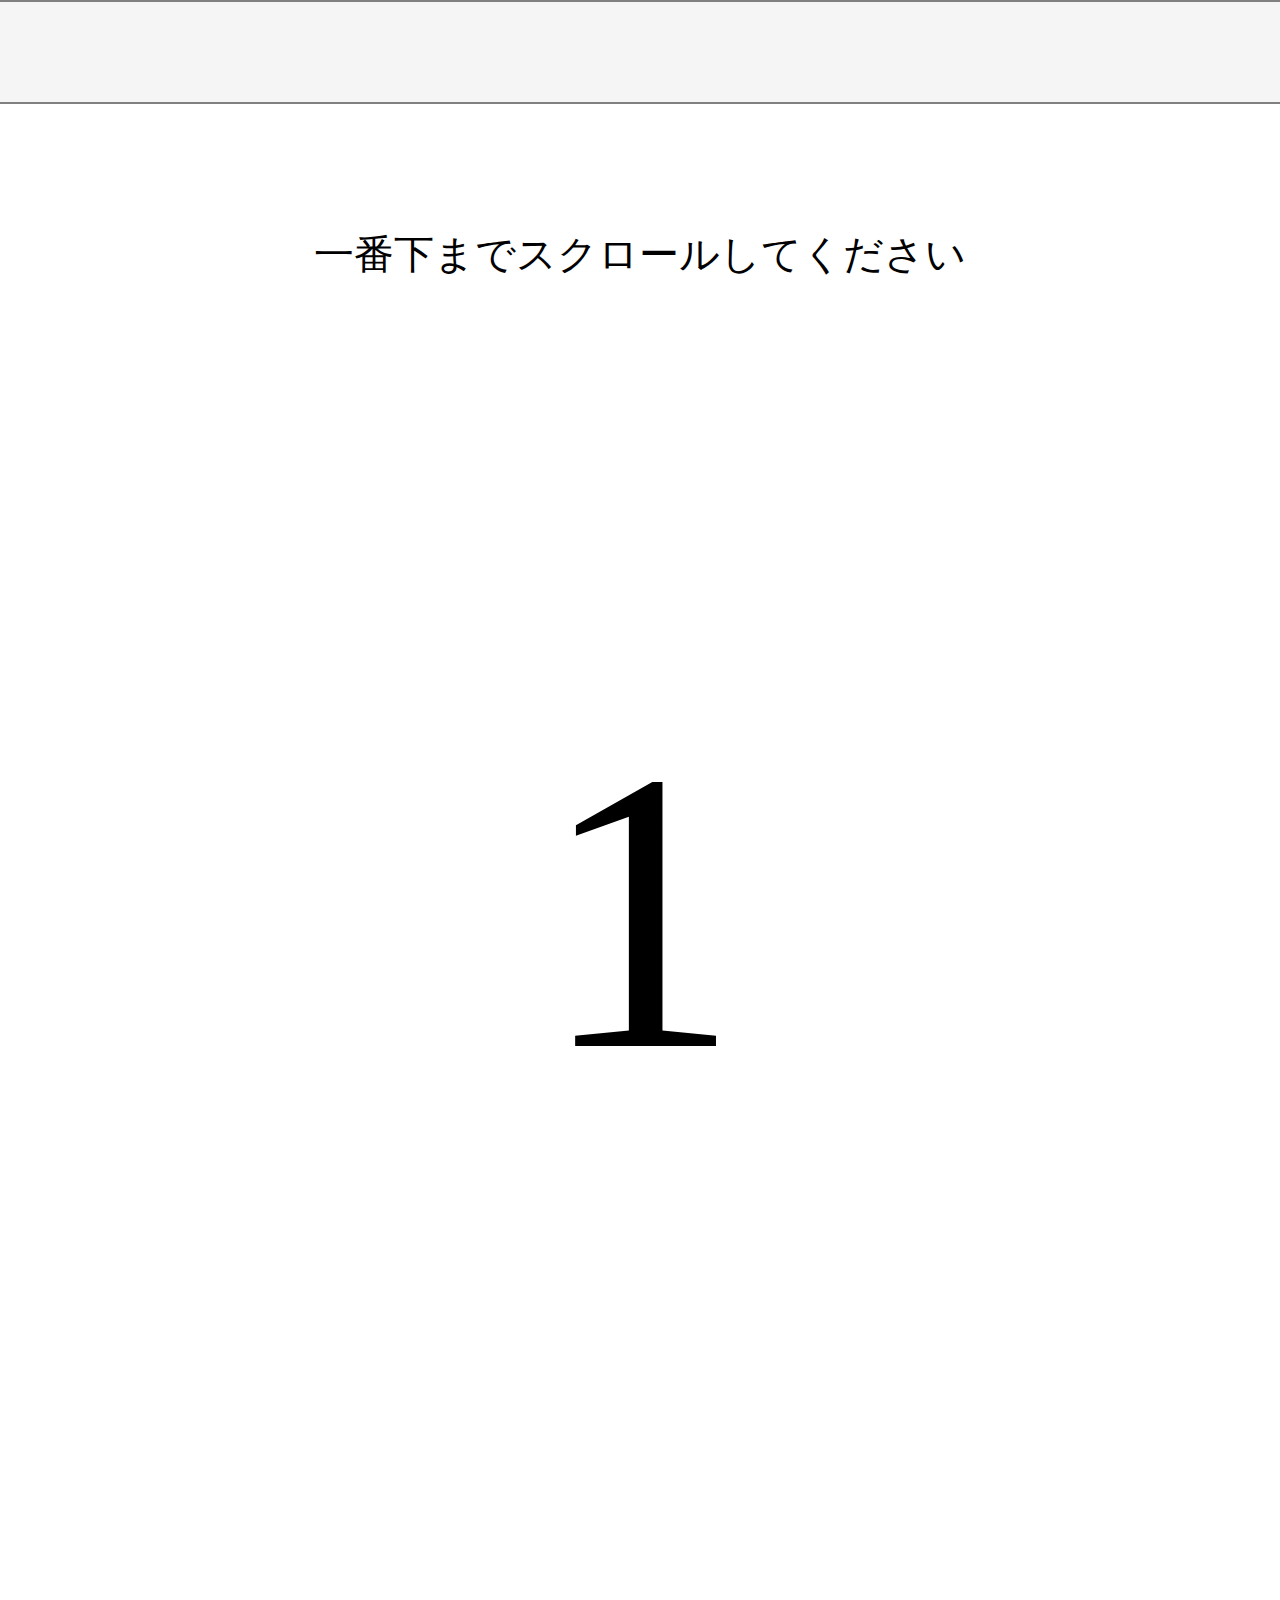
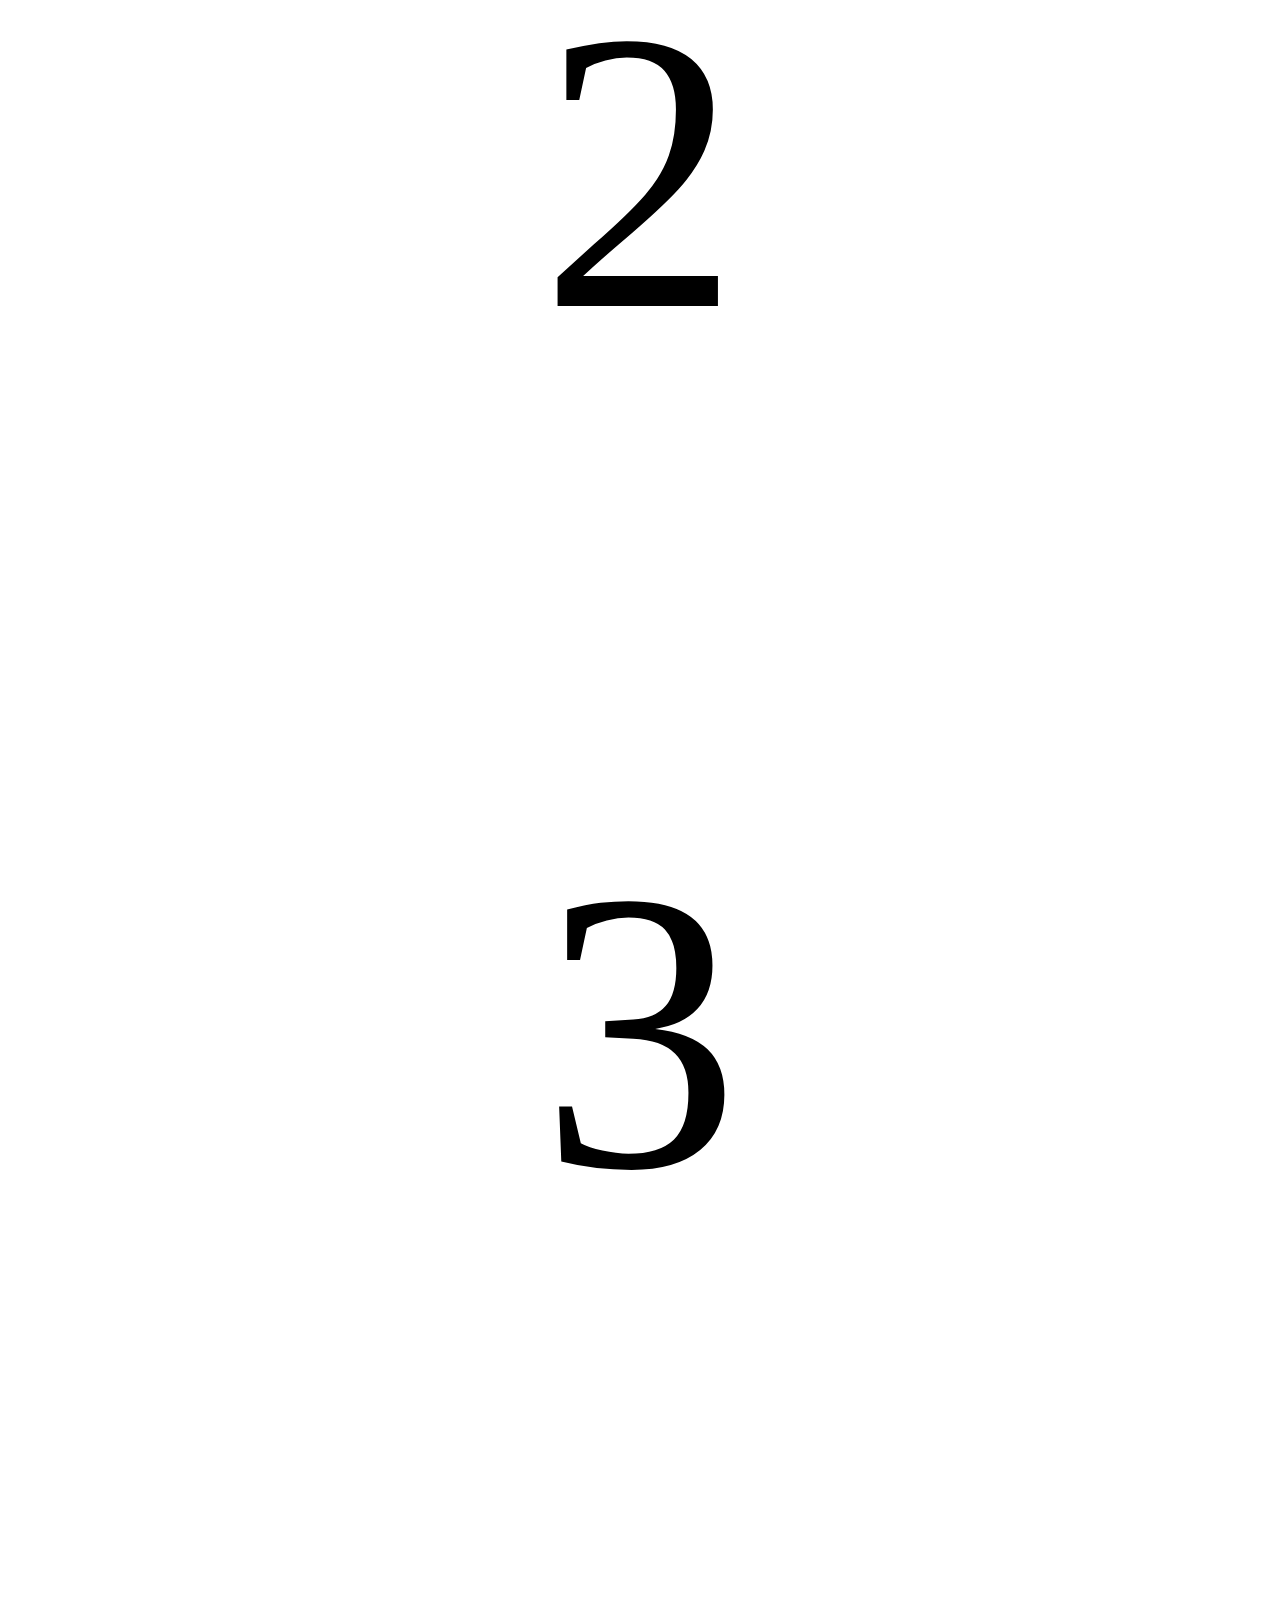
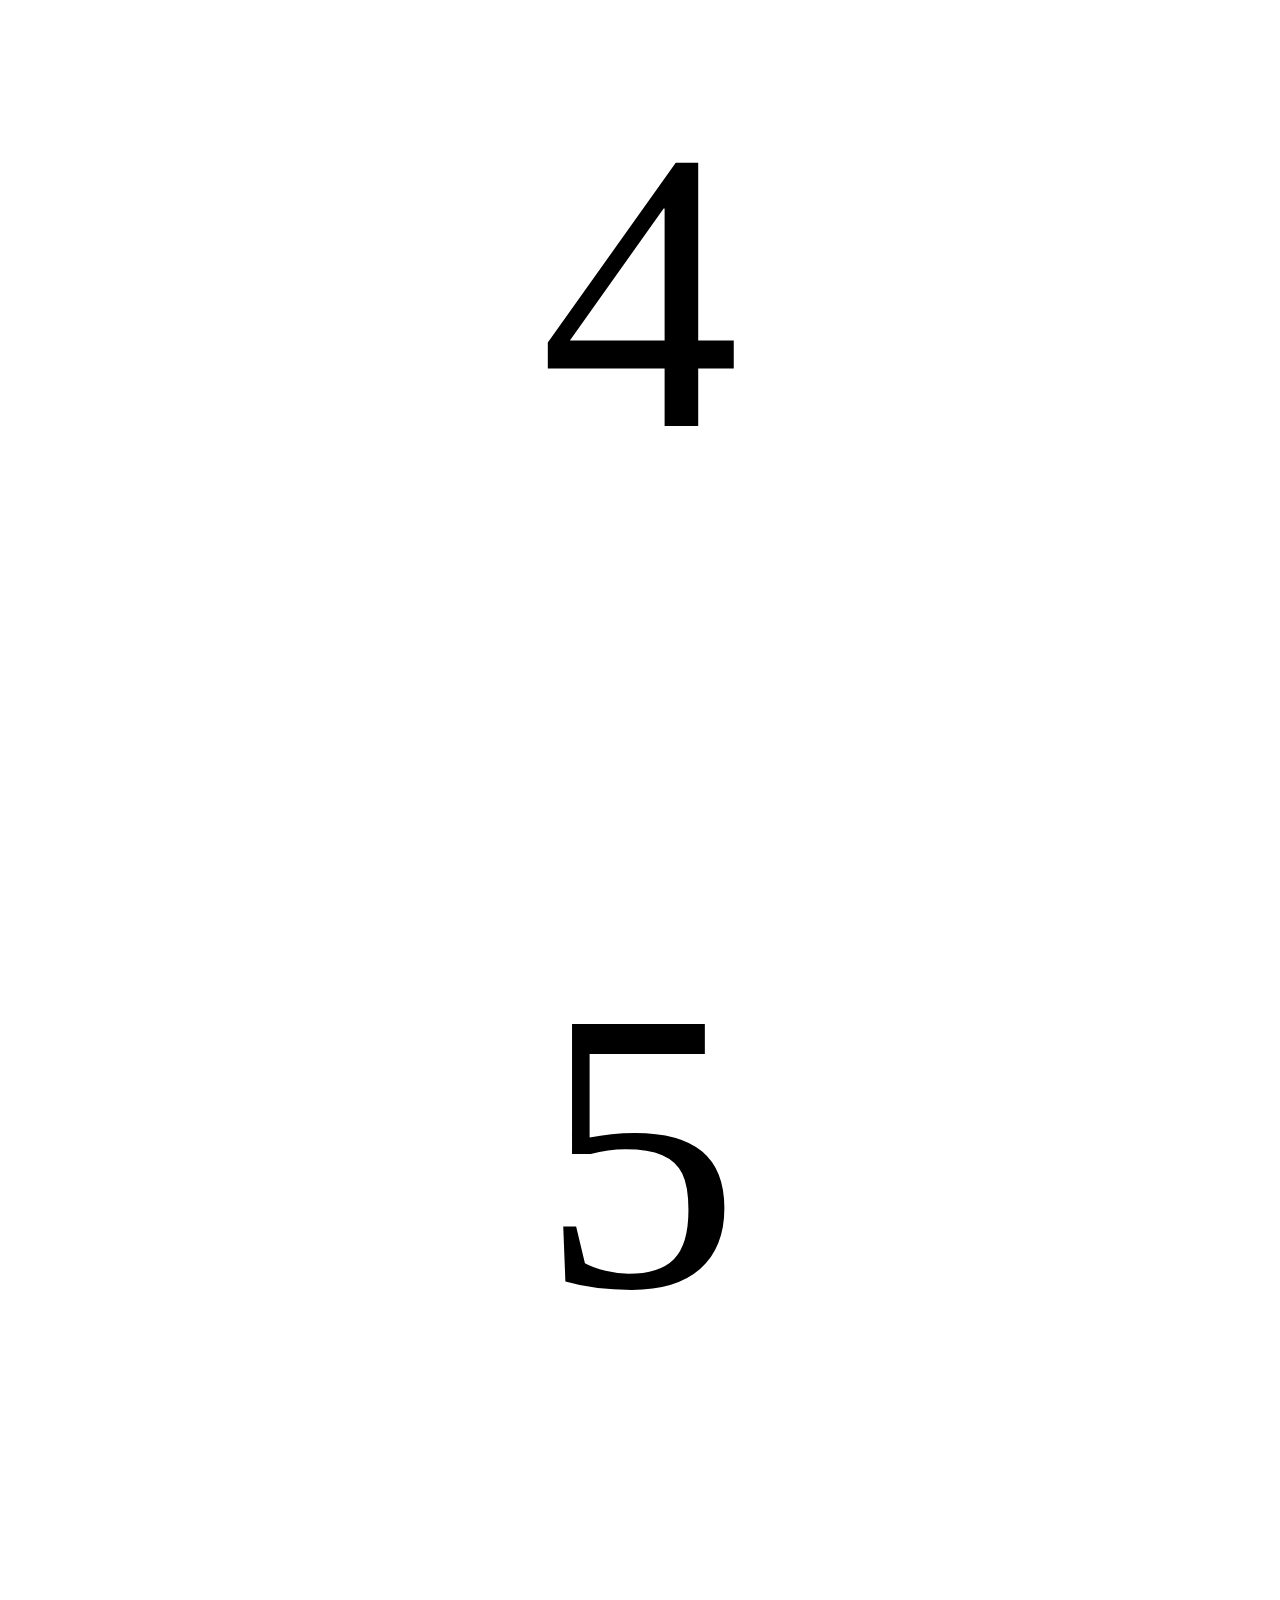
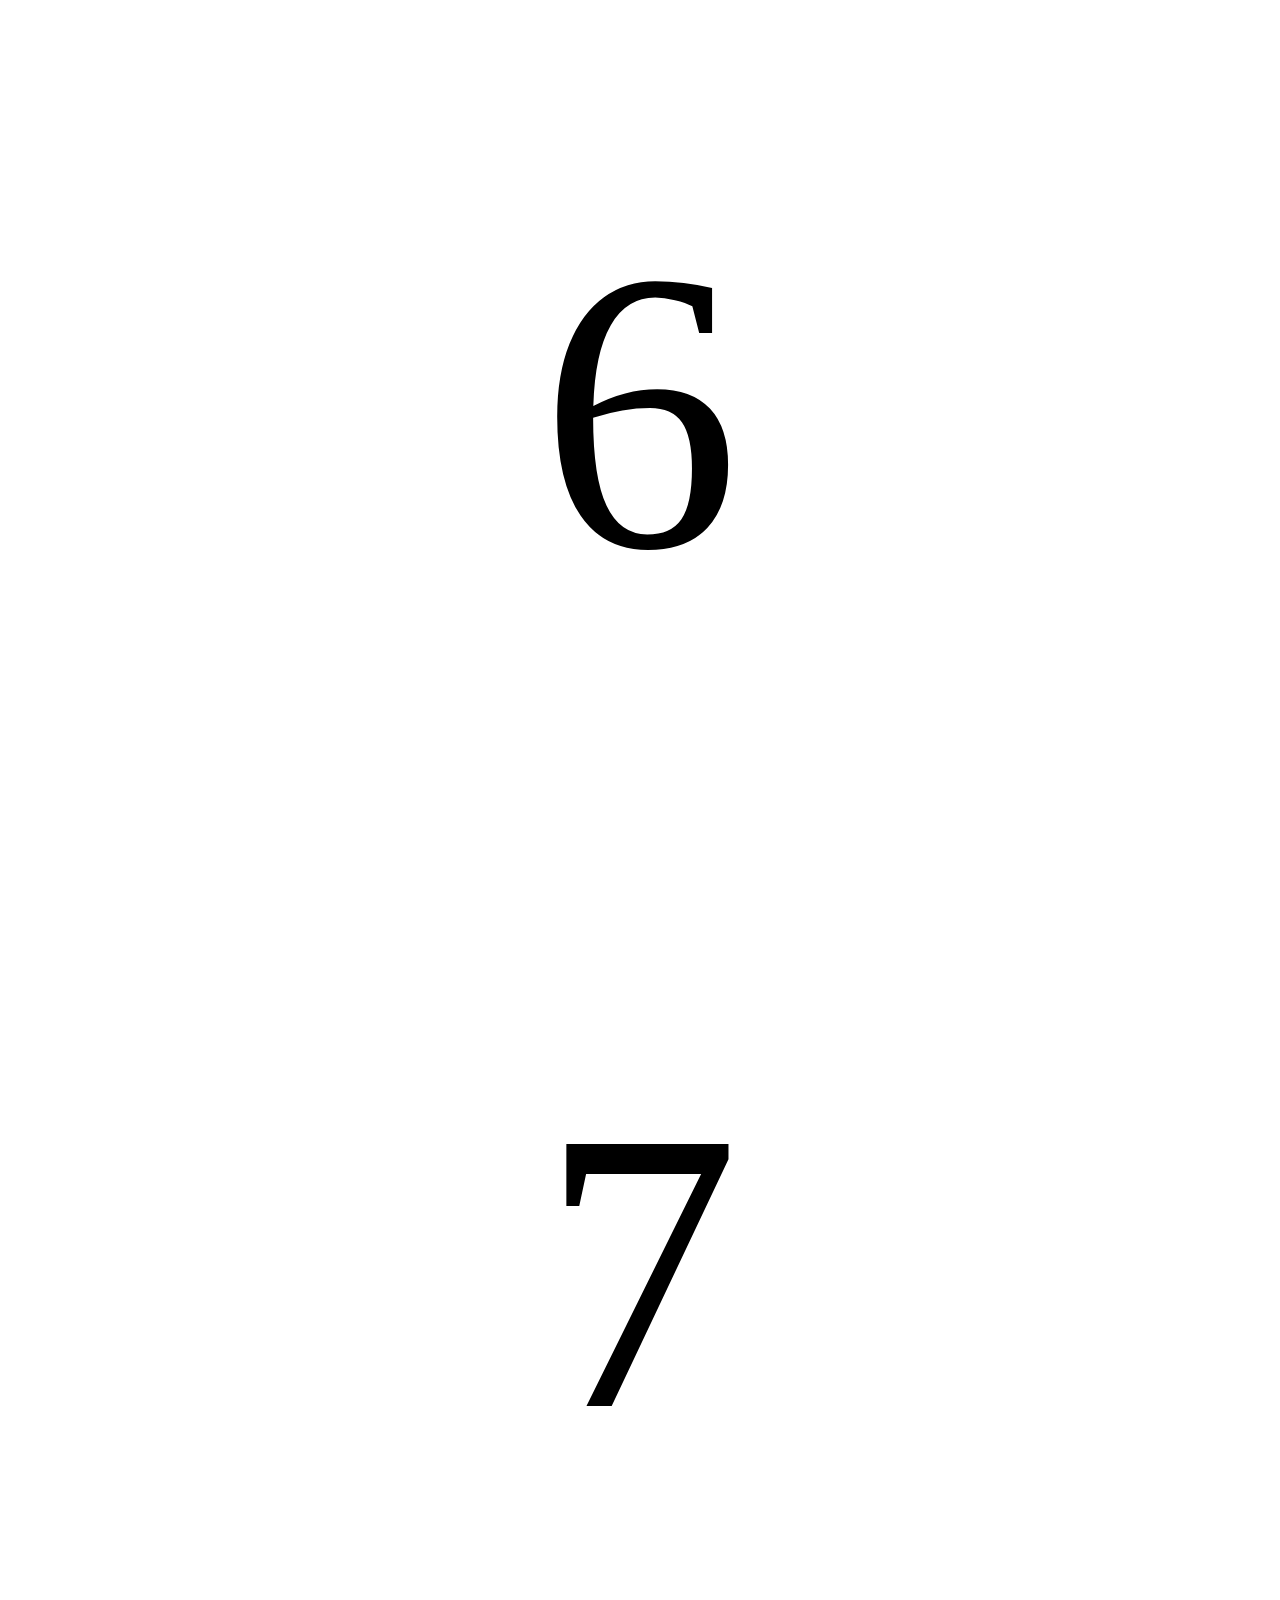
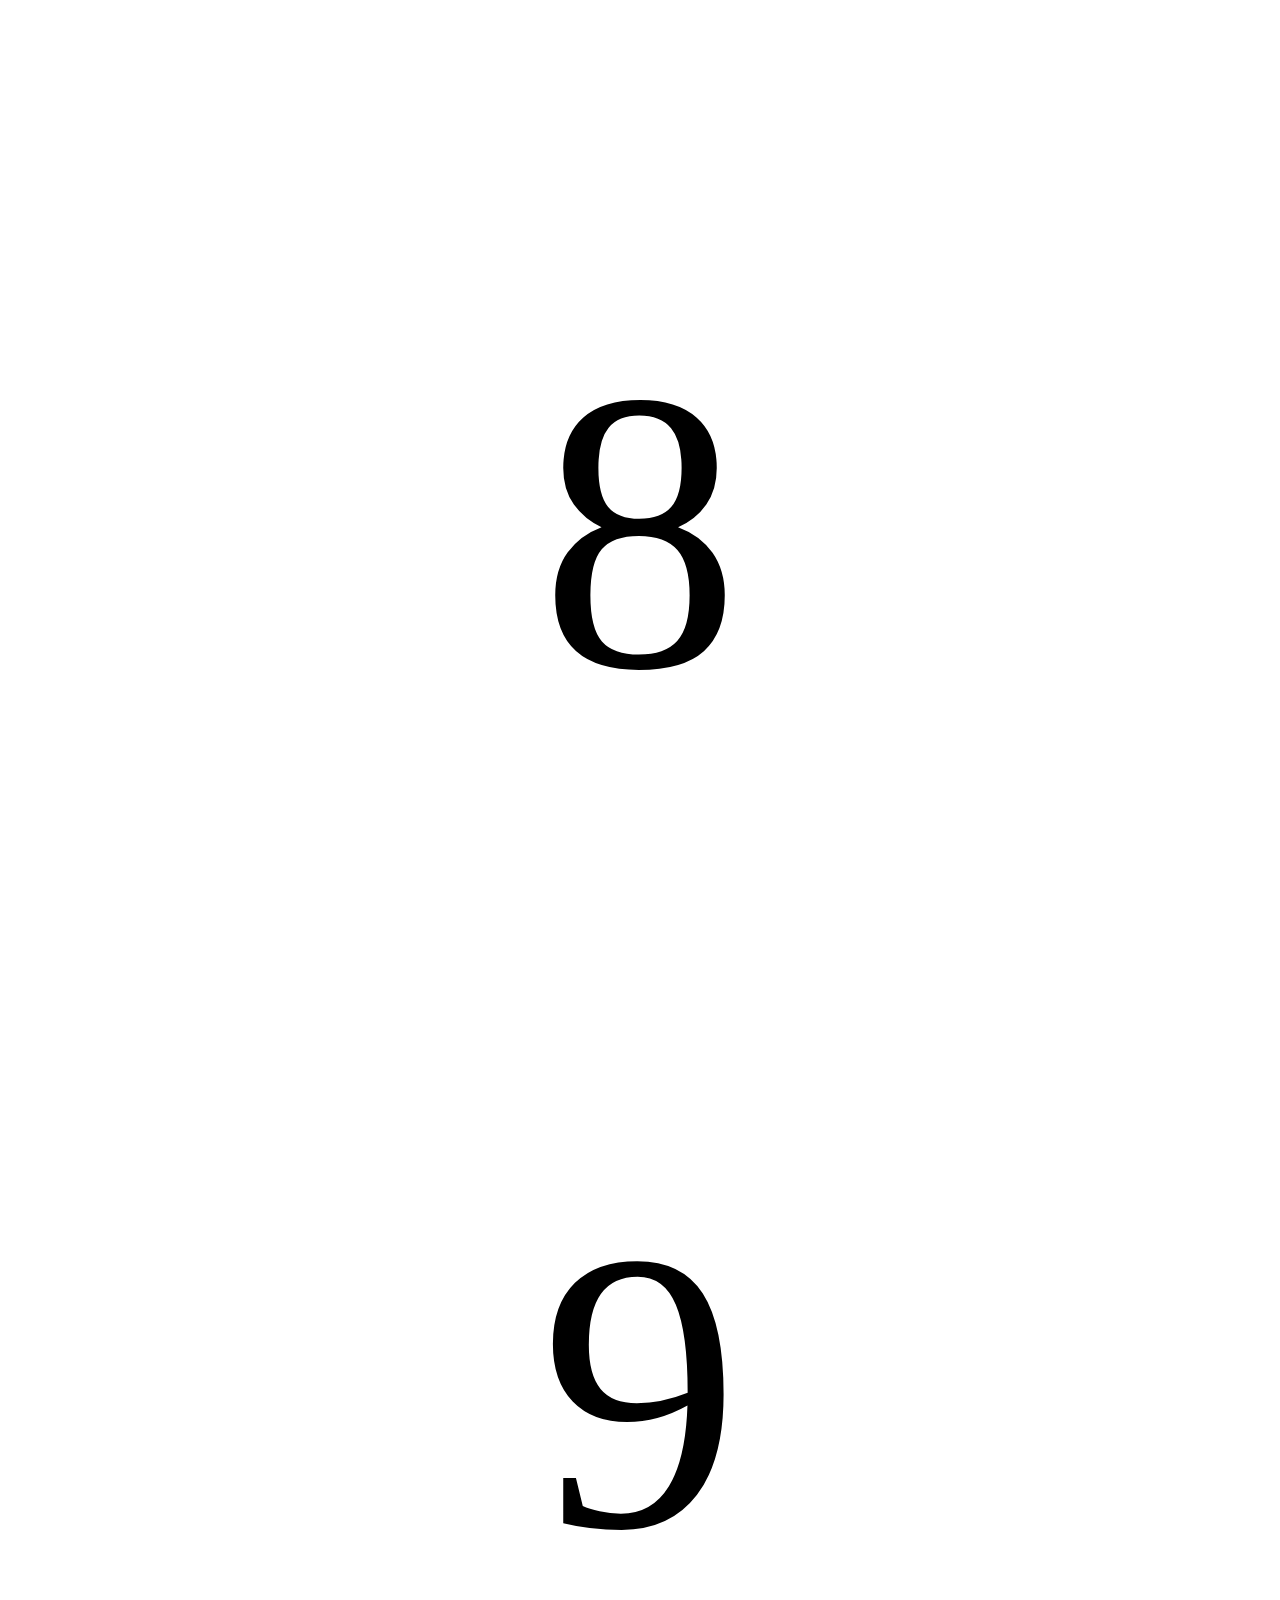
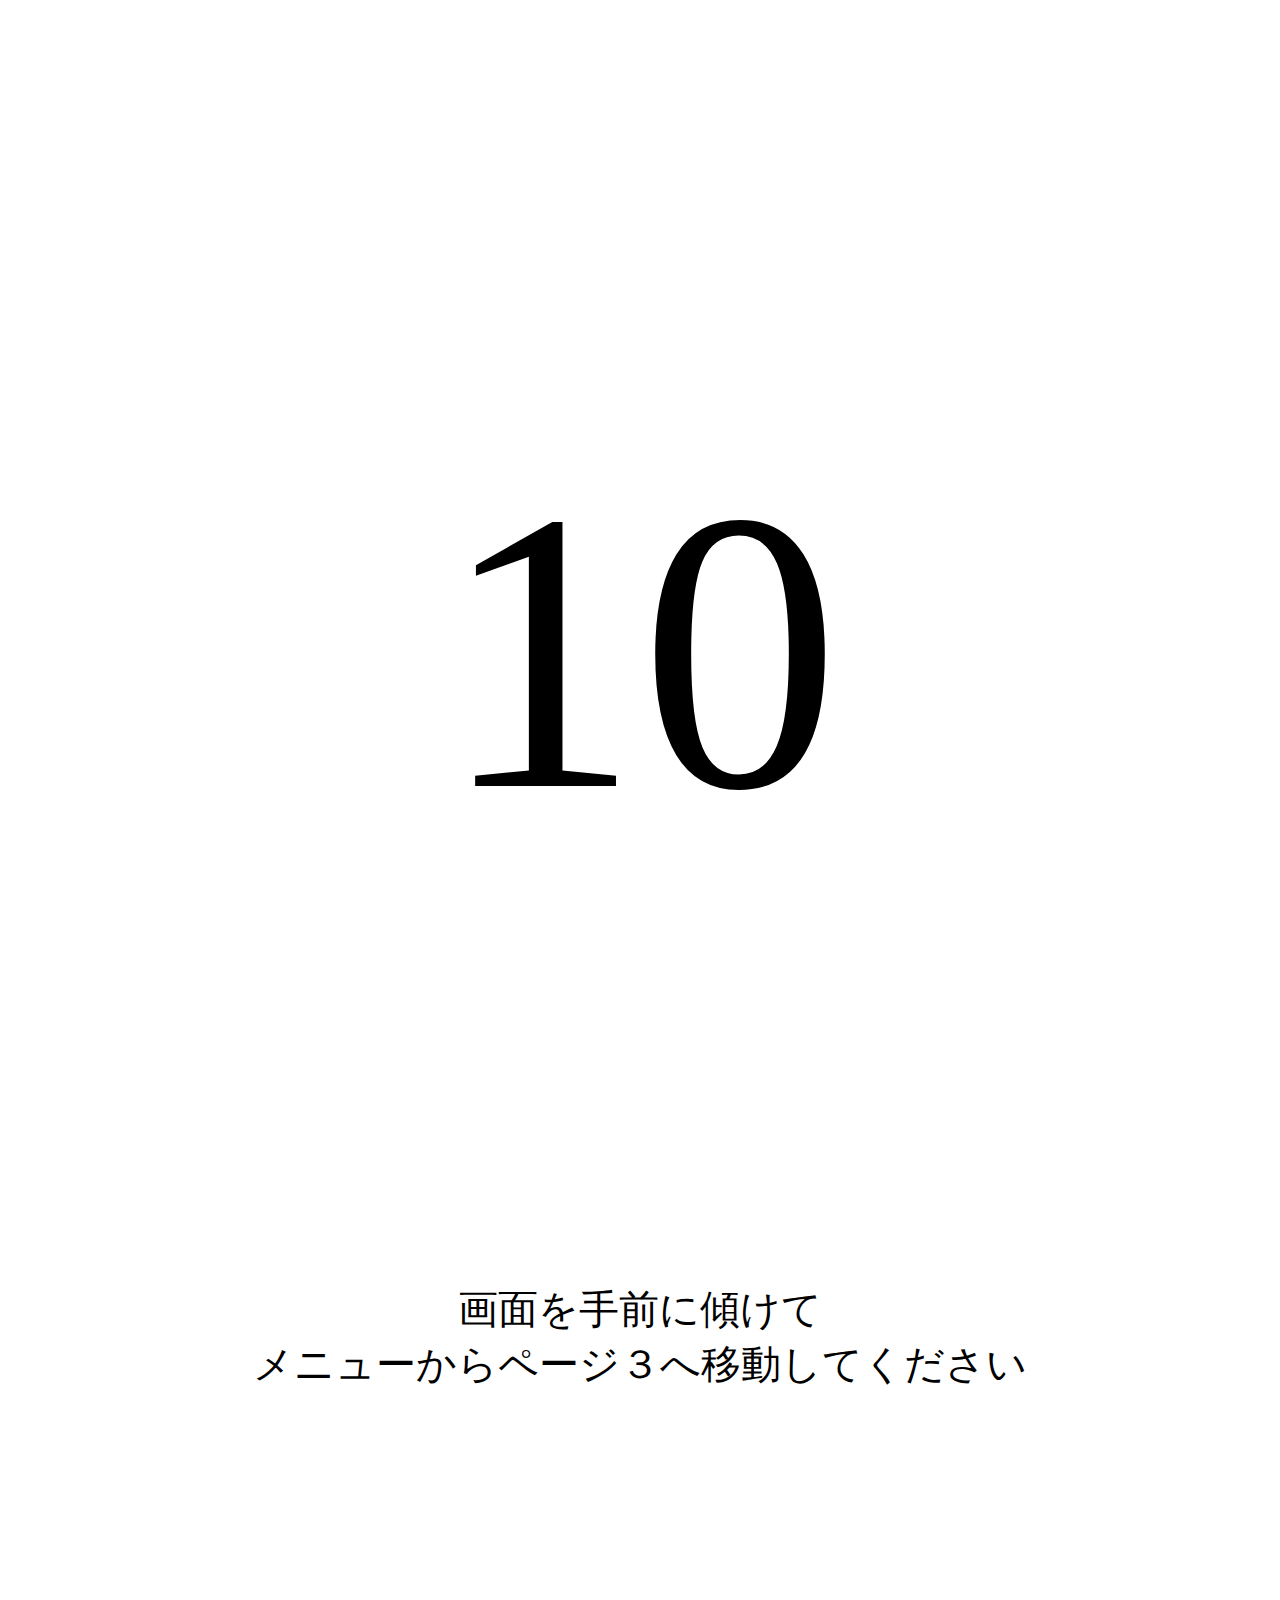
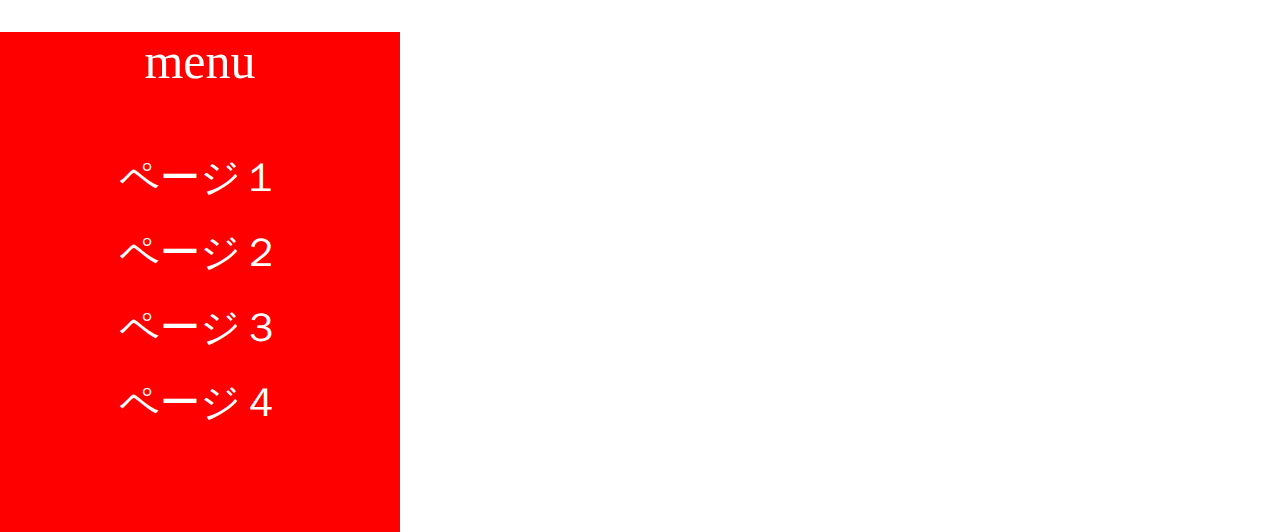
==== commit 384f7727: "Update menu.html" ====
--- a/html/menu.html
+++ b/html/menu.html
@@ -13,7 +13,10 @@
 <script src="../js/renderers/CSS3DRenderer.js"></script><!-- CSSを使って3Dを扱うライブラリ -->
 
 <body>
-    <p id="number"></p>
+            <header class="site-header">
+                <h1 id="number"></h1>
+        </header>
+    <p id="nu"></p>
     <div id="scroll">
         <div id="container"></div> <!--描画領域（今回はブラウザ全画面を対象にしています） -->
         <div id="text">
@@ -30,24 +33,15 @@
              <p>9</p>
              <p>10</p>
              </div>
-               <p class="instructor" id="inst_bottom">下のメニューからページ３へ移動してください</p>
+               <p class="instructor" id="inst_bottom">画面を手前に傾けて<br>メニューからページ３へ移動してください</p>
         </div>
         <div id="container"></div>
         <div class="content" id="num5">
-                 <ul class="drawer-list">
-                  <li class="drawer-item">
+                    <p>menu</p>
                     <a href="menu.html">ページ１</a>
-                  </li>
-                  <li class="drawer-item">
-                     <a href="menu.html">ページ２</a>
-                  </li>
-                  <li class="drawer-item">
+                    <a href="menu.html">ページ２</a>
                     <a href="page03.html">ページ３</a>
-                  </li>
-                  <li class="drawer-item">
                     <a href="menu.html">ページ４</a>
-                  </li>
-                </ul>
         </div>
     </div>
     <script src="../js/app.js"></script><!-- メインプログラム -->
--- a/css/style.css
+++ b/css/style.css
@@ -3,22 +3,25 @@
   height: 100%;
 }
 body {
-  background-color: #f0f0f0;
+  background-color: white;
   margin: 0;
   overflow: hidden;
 }
 
+#number {
+  font-size:50px;
+}
 
 #text {
   text-align:center;
 }
 #num {
-  font-size:200px;
+  font-size:400px;
 }
 
 .instructor {
     text-align: center;
-    font-size: 20px;
+    font-size: 40px;
 }
 
 #inst_top {
@@ -29,14 +32,39 @@
     padding-bottom: 50px;
 }
 
-.drawer-item{
-    
-  }
+.site-header{
+    position: fixed;
+
+    top: 0;
+    right:0;
+
+    width: 100%;
+    height:100px;/*高さ*/
+
+    margin:0;
+    padding:0;
+
+    background-color:#f5f5f5;/*背景色*/
+    border-top:2px solid #808080;/*バーの上の線*/
+    border-bottom:2px solid #808080;/*バーの下の線*/
+
+}
+#title {
+    font-size: 50px;
+    text-align: center;
+}
+
+#container {
+  padding-top:100px;
+}
 .content {
   width: 300px;
   height: 300px;
   text-align: center;
   font-size:50px;
+  }
+.content li{
+  list-style:none;
 }
 
 #num1 {
@@ -52,10 +80,30 @@
   text-align: center;
   font-size:50px;
   text-decoration: none;
+  color:black;
+}
+
+#num5 {
+  width:400px;
+  height:500px;
+  border-radius; 70px;
+  background: red;
+  display: block;
+  text-align: center;
+  font-size:50px;
+  text-decoration: none;
   color:white;
 }
-
-
+#num5 p {
+  padding:0;
+}
+#num5 a {
+  padding: 10px 0;
+  text-align:center;
+  font-size:40px;
+  text-decoration:none;
+  color:white;
+}
 
 
 
@@ -68,7 +116,7 @@
 }
 
 #num3 {
-  border-radius: 50px;
+border-radius: 50px;
 background: linear-gradient(145deg, #ffd6ff, #e6b4e6);
 box-shadow:  20px 20px 60px #d9aad9, 
              -20px -20px 60px #ffe6ff;background-color:pink;
@@ -93,23 +141,4 @@
   background-color:orange;
 }
 
-#num5 {
-  width:400px;
-  height:450px;
-  border-radius; 70px;
-  background: red;
-  display: block;
-  padding: 10px 0;
-  text-align: center;
-  font-size:50px;
-  text-decoration: none;
-  color:white;
-}
 
-#num5 a {
-  padding: 10px 0;
-  text-align: center;
-  font-size:40px;
-  text-decoration: none;
-  color:white;
-}
